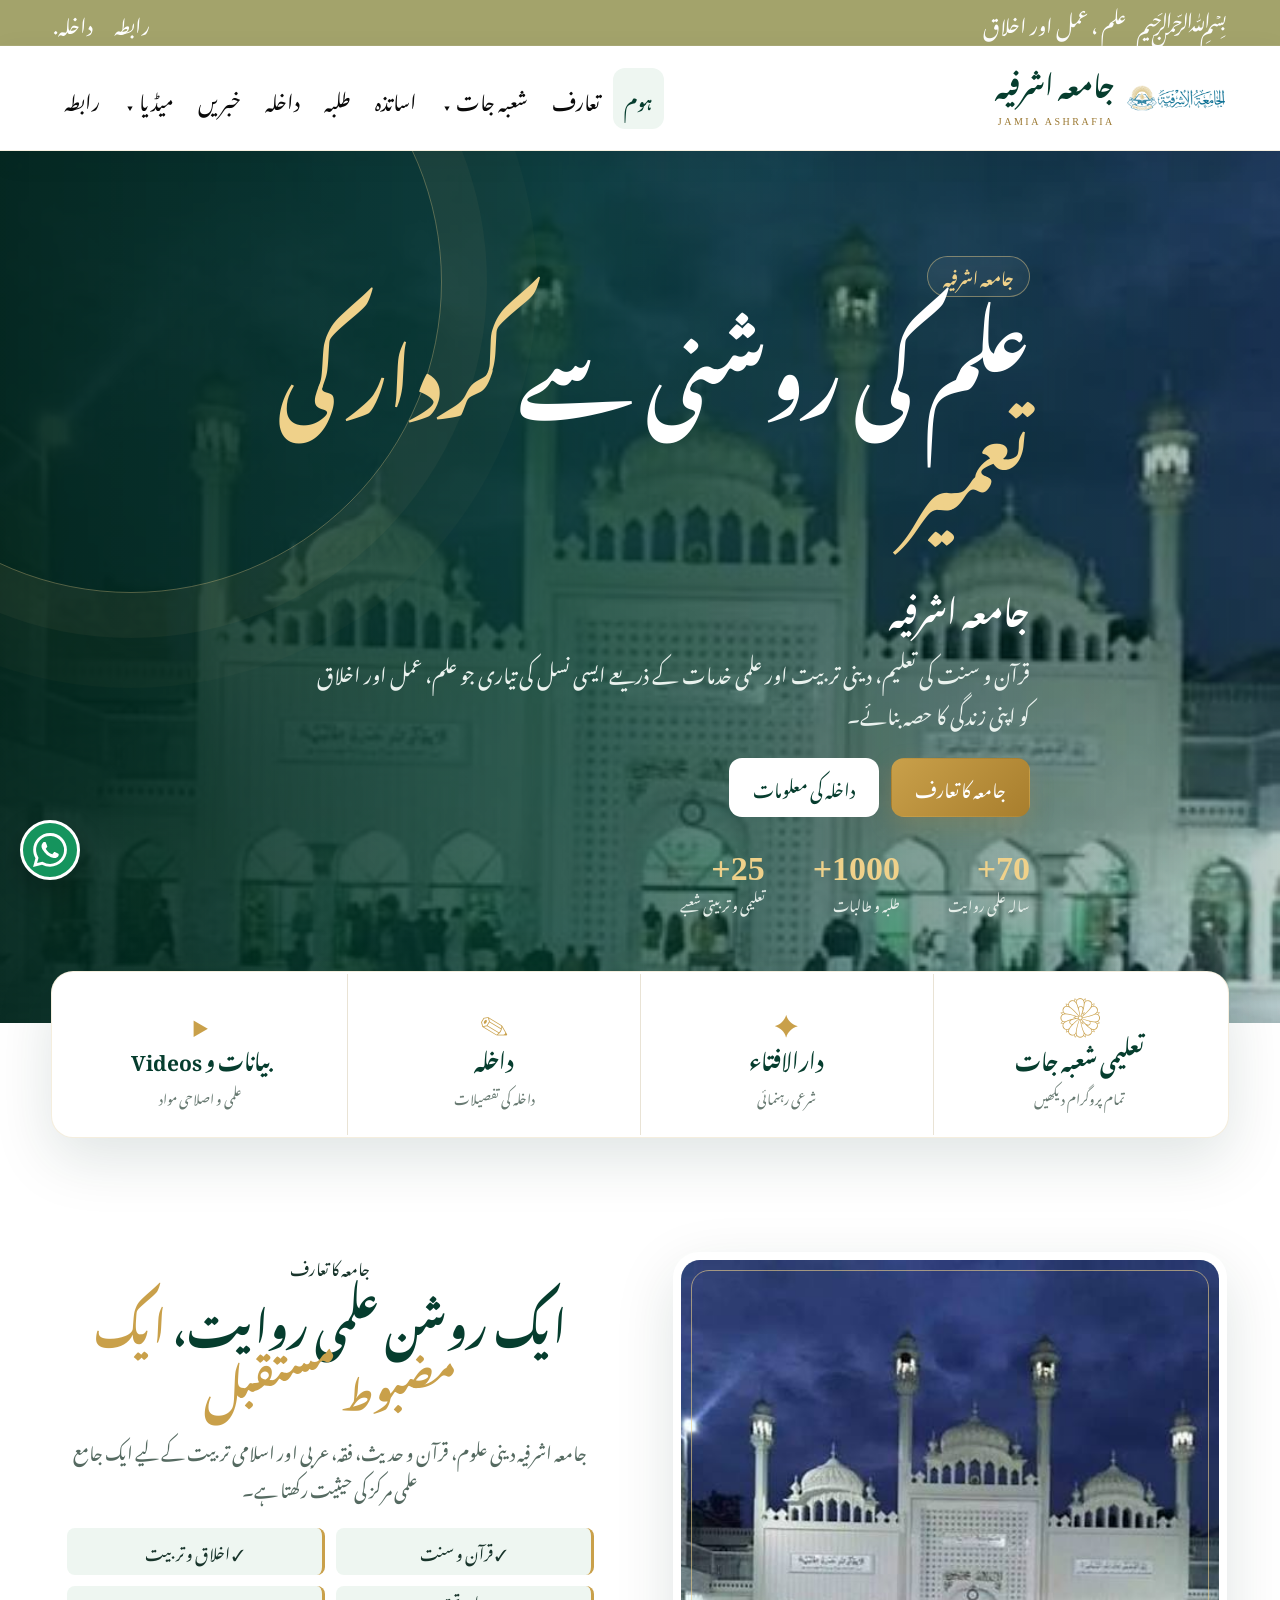
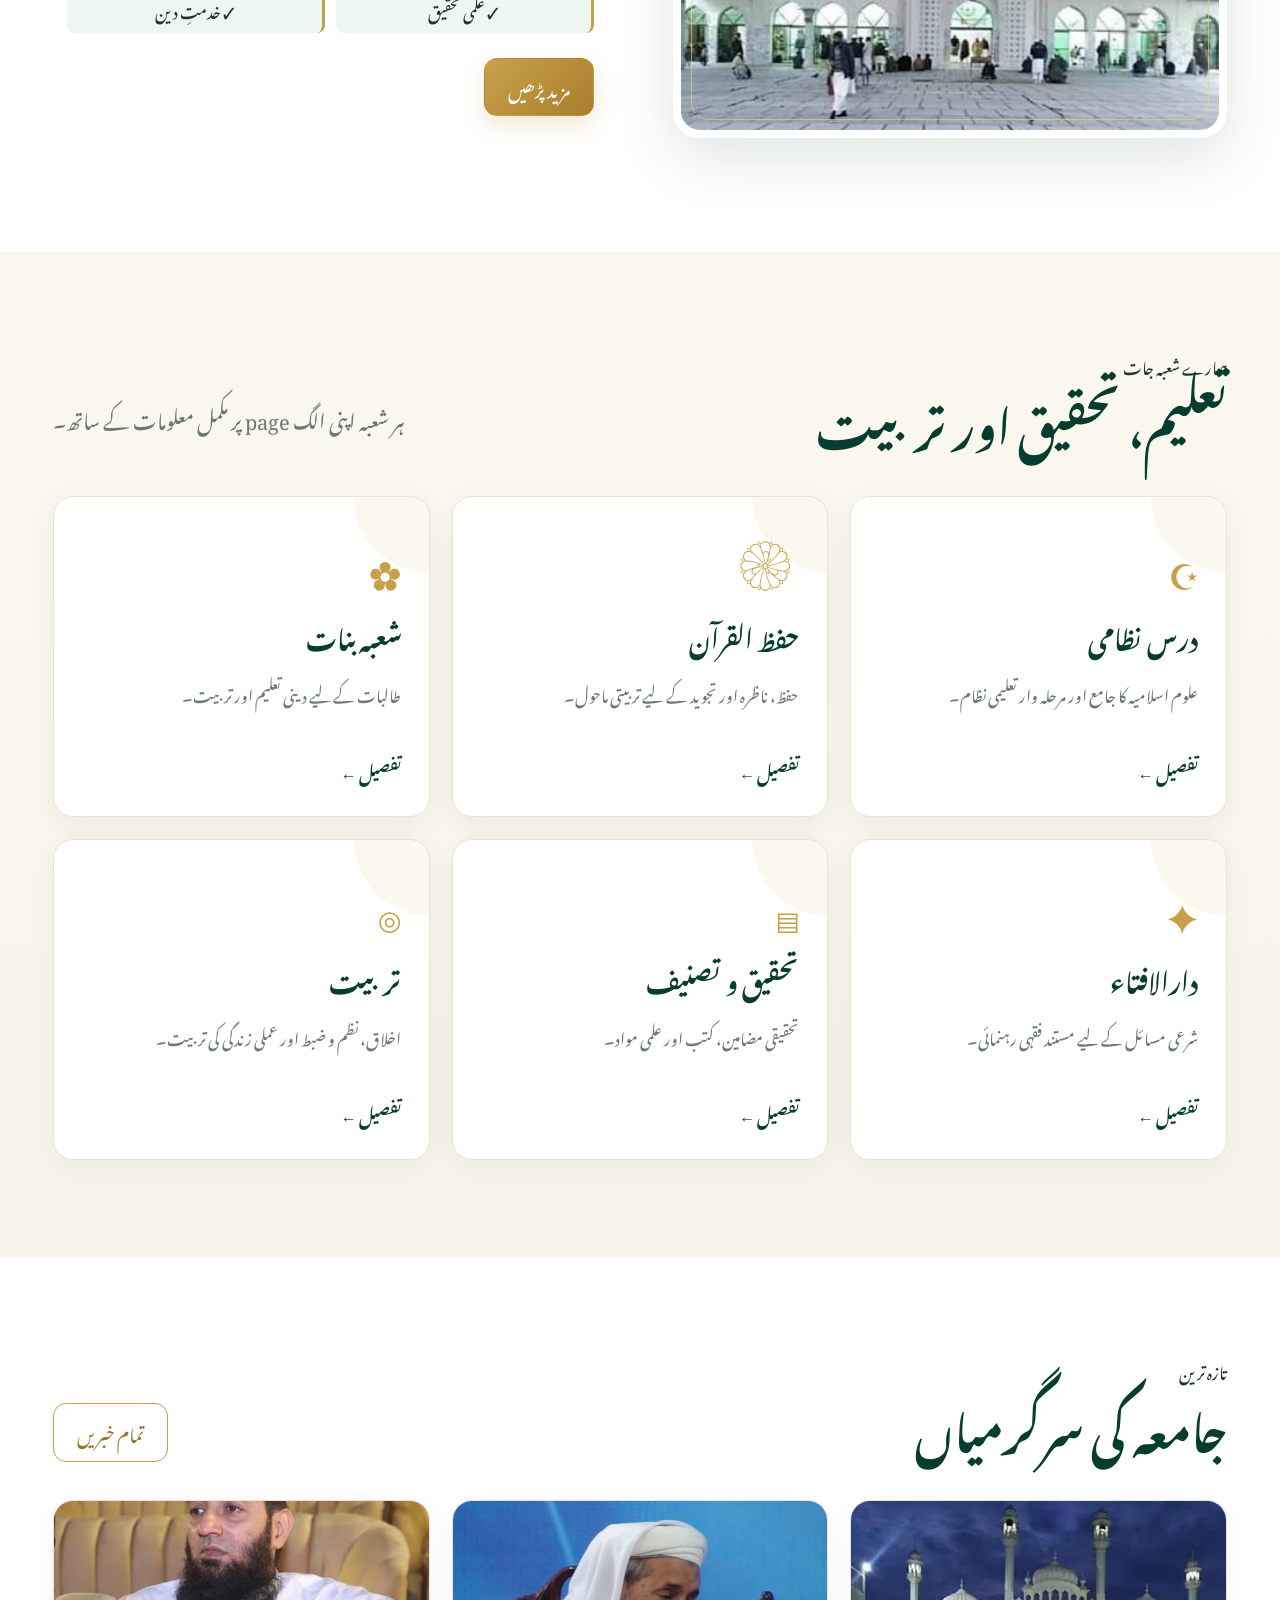
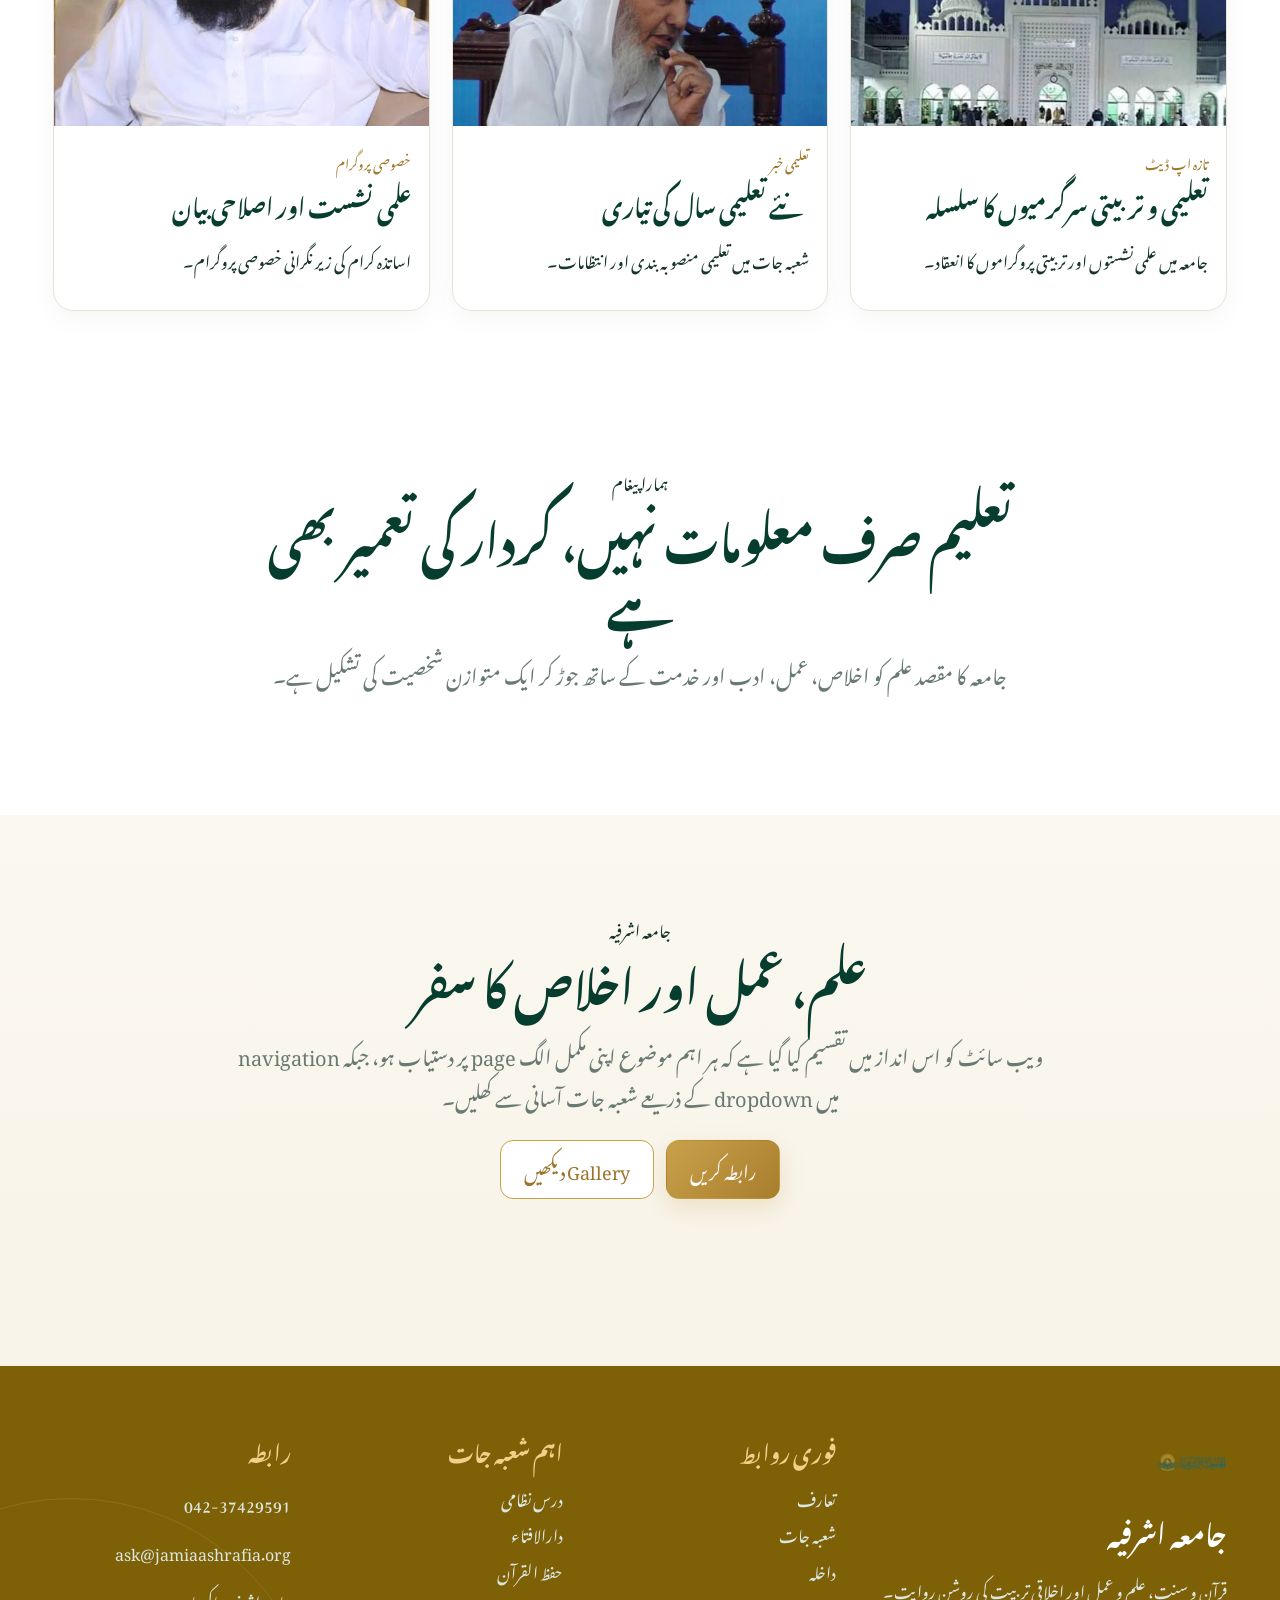
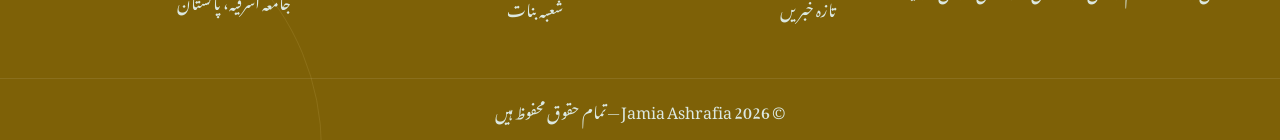
==== index.html @ 064f92d5 "uploadweb" ====
<!doctype html>
<html lang="ur" dir="rtl">

<head>
    <meta charset="utf-8">
    <meta name="viewport" content="width=device-width,initial-scale=1">
    <meta name="description"
        content="جامعہ اشرفیہ — قرآن و سنت، دینی تعلیم، درس نظامی، حفظ القرآن، شعبہ بنات اور دارالافتاء">
    <meta name="keywords" content="جامعہ اشرفیہ, Jamia Ashrafia, درس نظامی, حفظ القرآن, دارالافتاء, شعبہ بنات">
    <title>ہوم | جامعہ اشرفیہ</title>
    <link rel="preconnect" href="https://fonts.googleapis.com">
    <link rel="preconnect" href="https://fonts.gstatic.com" crossorigin>
    <link href="https://fonts.googleapis.com/css2?family=Noto+Nastaliq+Urdu:wght@400;600;700&display=swap"
        rel="stylesheet">
    <link rel="stylesheet" href="style.css">
</head>

<body>
    <div class="topbar">
        <div class="wrap"><span>﷽ &nbsp; علم ، عمل اور اخلاق</span><span><a href="contact.html">رابطہ</a>

                <a href="admission.html">داخلہ.</a></span></div>
    </div>
    <header class="header">
        <div class="wrap navwrap"><a class="brand" href="index.html">
                <img src="assets/logo.png" alt="جامعہ اشرفیہ"><span>
                    <strong>جامعہ اشرفیہ</strong><small>JAMIA
                        ASHRAFIA</small></span></a><button class="menu" aria-label="مینو">☰</button>
            <nav class="nav">
                <a class="active" href="index.html">ہوم</a>
                <a class="" href="about.html">تعارف</a>
                <div class="drop"><button class="dropbtn">شعبہ جات ▾</button>
                    <div class="dropmenu">
                        <a href="departments.html">تمام شعبہ جات</a><a href="dars-e-nizami.html">درس نظامی</a><a
                            href="hifz.html">حفظ القرآن</a><a href="banat.html">شعبہ بنات</a><a
                            href="darul-ifta.html">دارالافتاء</a>
                    </div>
                </div>
                <a class="" href="teachers.html">اساتذہ</a>
                <a class="" href="students.html">طلبہ</a>
                <a class="" href="admission.html">داخلہ</a>
                <a class="" href="news.html">خبریں</a>
                <div class="drop"><button class="dropbtn">میڈیا ▾</button>
                    <div class="dropmenu"><a href="videos.html">بیانات / Videos</a><a href="gallery.html">Gallery</a><a
                            href="publications.html">ماہنامہ / Publications</a></div>
                </div>
                <a class="" href="contact.html">رابطہ</a>
            </nav>
        </div>
    </header>

    <section class="hero">
        <div class="wrap hero-content">
            <div class="kicker">جامعہ اشرفیہ</div>
            <h1>علم کی روشنی سے <em>کردار کی تعمیر</em><br><small style='font-size:.42em;color:#fff'>جامعہ
                    اشرفیہ</small></h1>
            <p>قرآن و سنت کی تعلیم، دینی تربیت اور علمی خدمات کے ذریعے ایسی نسل کی تیاری جو علم، عمل اور اخلاق کو اپنی
                زندگی کا حصہ بنائے۔</p>
            <div class="actions"><a class="btn gold" href="about.html">جامعہ کا تعارف</a><a class="btn light"
                    href="admission.html">داخلہ کی معلومات</a></div>
            <div class="stats">
                <div><strong>70+</strong><span>سالہ علمی روایت</span></div>
                <div><strong>1000+</strong><span>طلبہ و طالبات</span></div>
                <div><strong>25+</strong><span>تعلیمی و تربیتی شعبے</span></div>
            </div>
        </div>
    </section>
    <section class="quick">
        <div class="wrap quickgrid"><a href="departments.html"><span class="qicon">۞</span><b>تعلیمی شعبہ
                    جات</b><small>تمام پروگرام دیکھیں</small></a><a href="darul-ifta.html"><span
                    class="qicon">✦</span><b>دارالافتاء</b><small>شرعی رہنمائی</small></a><a href="admission.html"><span
                    class="qicon">✎</span><b>داخلہ</b><small>داخلہ کی تفصیلات</small></a><a href="videos.html"><span
                    class="qicon">▶</span><b>بیانات و Videos</b><small>علمی و اصلاحی مواد</small></a></div>
    </section>
    <section class="section">
        <div class="wrap split">
            <div class="photo"><img src="assets/photo-12.jpg" alt="جامعہ"></div>
            <div class="copy"><label>جامعہ کا تعارف</label>
                <h2>ایک روشن علمی روایت، <span style='color:var(--gold)'>ایک مضبوط مستقبل</span></h2>
                <p>جامعہ اشرفیہ دینی علوم، قرآن و حدیث، فقہ، عربی اور اسلامی تربیت کے لیے ایک جامع علمی مرکز کی حیثیت
                    رکھتا ہے۔</p>
                <div class="ticks"><span>✓ قرآن و سنت</span><span>✓ اخلاق و تربیت</span><span>✓ علمی تحقیق</span><span>✓
                        خدمتِ دین</span></div>
                <div class="actions"><a class="btn gold" href="about.html">مزید پڑھیں</a></div>
            </div>
        </div>
    </section>
    <section class="section tinted">
        <div class="wrap">
            <div class="heading">
                <div><label>ہمارے شعبہ جات</label>
                    <h2>تعلیم، تحقیق اور تربیت</h2>
                </div>
                <p>ہر شعبہ اپنی الگ page پر مکمل معلومات کے ساتھ۔</p>
            </div>
            <div class="cards">
                <article class="card">
                    <div class="icon">☪</div>
                    <h3>درس نظامی</h3>
                    <p>علوم اسلامیہ کا جامع اور مرحلہ وار تعلیمی نظام۔</p><a class="more"
                        href="dars-e-nizami.html">تفصیل ←</a>
                </article>
                <article class="card">
                    <div class="icon">۞</div>
                    <h3>حفظ القرآن</h3>
                    <p>حفظ، ناظرہ اور تجوید کے لیے تربیتی ماحول۔</p><a class="more" href="hifz.html">تفصیل ←</a>
                </article>
                <article class="card">
                    <div class="icon">✿</div>
                    <h3>شعبہ بنات</h3>
                    <p>طالبات کے لیے دینی تعلیم اور تربیت۔</p><a class="more" href="banat.html">تفصیل ←</a>
                </article>
                <article class="card">
                    <div class="icon">✦</div>
                    <h3>دارالافتاء</h3>
                    <p>شرعی مسائل کے لیے مستند فقہی رہنمائی۔</p><a class="more" href="darul-ifta.html">تفصیل ←</a>
                </article>
                <article class="card">
                    <div class="icon">▤</div>
                    <h3>تحقیق و تصنیف</h3>
                    <p>تحقیقی مضامین، کتب اور علمی مواد۔</p><a class="more" href="publications.html">تفصیل ←</a>
                </article>
                <article class="card">
                    <div class="icon">◎</div>
                    <h3>تربیت</h3>
                    <p>اخلاق، نظم و ضبط اور عملی زندگی کی تربیت۔</p><a class="more" href="students.html">تفصیل ←</a>
                </article>
            </div>
        </div>
    </section>
    <section class="section">
        <div class="wrap">
            <div class="heading">
                <div><label>تازہ ترین</label>
                    <h2>جامعہ کی سرگرمیاں</h2>
                </div><a class="btn outline" href="news.html">تمام خبریں</a>
            </div>
            <div class="news">
                <article><img src="assets/photo-12.jpg" alt="">
                    <div><small>تازہ اپ ڈیٹ</small>
                        <h3>تعلیمی و تربیتی سرگرمیوں کا سلسلہ</h3>
                        <p>جامعہ میں علمی نشستوں اور تربیتی پروگراموں کا انعقاد۔</p>
                    </div>
                </article>
                <article><img src="assets/photo-7.jfif" alt="">
                    <div><small>تعلیمی خبر</small>
                        <h3>نئے تعلیمی سال کی تیاری</h3>
                        <p>شعبہ جات میں تعلیمی منصوبہ بندی اور انتظامات۔</p>
                    </div>
                </article>
                <article><img src="assets/photo-9.jfif" alt="">
                    <div><small>خصوصی پروگرام</small>
                        <h3>علمی نشست اور اصلاحی بیان</h3>
                        <p>اساتذہ کرام کی زیر نگرانی خصوصی پروگرام۔</p>
                    </div>
                </article>
            </div>
        </div>
    </section>
    <section class="section" style="padding-top:55px;padding-bottom:55px">
        <div class="wrap center"><label>ہمارا پیغام</label>
            <h2>تعلیم صرف معلومات نہیں، کردار کی تعمیر بھی ہے</h2>
            <p>جامعہ کا مقصد علم کو اخلاص، عمل، ادب اور خدمت کے ساتھ جوڑ کر ایک متوازن شخصیت کی تشکیل ہے۔</p>
        </div>
    </section>
    <section class="section tinted">
        <div class="wrap center"><label>جامعہ اشرفیہ</label>
            <h2>علم، عمل اور اخلاص کا سفر</h2>
            <p>ویب سائٹ کو اس انداز میں تقسیم کیا گیا ہے کہ ہر اہم موضوع اپنی مکمل الگ page پر دستیاب ہو، جبکہ
                navigation میں dropdown کے ذریعے شعبہ جات آسانی سے کھلیں۔</p>
            <div class="actions" style="justify-content:center"><a class="btn gold" href="contact.html">رابطہ کریں</a><a
                    class="btn outline" href="gallery.html">Gallery دیکھیں</a></div>
        </div>
    </section>

    <footer>
        <div class="wrap footergrid">
            <div><img class="footer-logo" src="assets/logo.png" alt="">
                <h3>جامعہ اشرفیہ</h3>
                <p>قرآن و سنت، علم و عمل اور اخلاقی تربیت کی روشن روایت۔</p>
            </div>
            <div>
                <h4>فوری روابط</h4><a href="about.html">تعارف</a><a href="departments.html">شعبہ جات</a><a
                    href="admission.html">داخلہ</a><a href="news.html">تازہ خبریں</a>
            </div>
            <div>
                <h4>اہم شعبہ جات</h4><a href="dars-e-nizami.html">درس نظامی</a><a
                    href="darul-ifta.html">دارالافتاء</a><a href="hifz.html">حفظ القرآن</a><a href="banat.html">شعبہ
                    بنات</a>
            </div>
            <div>
                <h4>رابطہ</h4>
                <p>042-37429591</p>
                <p>ask@jamiaashrafia.org</p>
                <p>جامعہ اشرفیہ، پاکستان</p>
            </div>
        </div>
        <div class="copy">© 2026 Jamia Ashrafia — تمام حقوق محفوظ ہیں</div>
    </footer>
    <a class="wa" href="https://wa.me/042 37429591" target="_blank" rel="noopener noreferrer" aria-label="WhatsApp"
        title="WhatsApp پر رابطہ کریں">
        <svg xmlns="http://www.w3.org/2000/svg" viewBox="0 0 24 24" aria-hidden="true">
            <path
                d="M20.52 3.48A11.86 11.86 0 0 0 12.04 0C5.48 0 .14 5.34.14 11.9c0 2.1.55 4.15 1.6 5.96L.04 24l6.3-1.65a11.86 11.86 0 0 0 5.69 1.45h.01c6.56 0 11.9-5.34 11.9-11.9 0-3.18-1.24-6.17-3.42-8.42ZM12.04 21.8a9.86 9.86 0 0 1-5.03-1.38l-.36-.21-3.74.98 1-3.65-.23-.38a9.87 9.87 0 1 1 8.36 4.64Zm5.42-7.39c-.3-.15-1.77-.87-2.04-.97-.27-.1-.47-.15-.67.15-.2.3-.77.97-.94 1.17-.17.2-.35.22-.65.07-.3-.15-1.25-.46-2.38-1.47-.88-.78-1.47-1.75-1.64-2.05-.17-.3-.02-.46.13-.61.13-.13.3-.35.45-.52.15-.17.2-.3.3-.5.1-.2.05-.37-.02-.52-.07-.15-.67-1.62-.92-2.22-.24-.58-.49-.5-.67-.51h-.57c-.2 0-.52.07-.8.37-.27.3-1.04 1.02-1.04 2.49s1.07 2.89 1.22 3.09c.15.2 2.1 3.21 5.09 4.5.71.31 1.27.49 1.7.63.72.23 1.38.2 1.9.12.58-.09 1.77-.72 2.02-1.42.25-.7.25-1.3.17-1.42-.07-.12-.27-.2-.57-.35Z" />
        </svg>
    </a>
    <script src="script.js"></script><!-- Urdu typography: AlQalam Alvi Nastaleeq -->
</body>

</html>
---- style.css ----
@font-face {
  font-family: 'AlQalamAlviNastaleeq';
  src: local('AlQalam Alvi Nastaleeq'),
    local('AlQalam Alvi Nastaleeq Regular'),
    url('assets/fonts/AlQalam-Alvi-Nastaleeq.woff2') format('woff2'),
    url('assets/fonts/AlQalam-Alvi-Nastaleeq.ttf') format('truetype');
  font-display: swap;
}


@font-face {
  font-family: 'Jameel Noori Nastaleeq Regular';
  src: local("Jameel Noori Nastaleeq"), local("Jameel Noori Nastaleeq Kasheeda");
  font-display: swap
}

:root {
  --g: #063d2e;
  --g2: #0b6b4f;
  --g3: #0f8966;
  --gold: #c9a04a;
  --gold2: #efd18a;
  --cream: #fbf8f0;
  --ink: #18342b;
  --muted: #687a72;
  --line: #e9e3d5;
  --shadow: 0 20px 60px rgba(5, 50, 37, .13);
  --r: 22px
}

* {
  box-sizing: border-box
}

html {
  scroll-behavior: smooth
}

body {
  margin: 0;
  color: var(--ink);
  background: #fff;
  font-family: 'Jameel Noori Nastaleeq Regular', 'Jameel Noori Nastaleeq', 'Noto Nastaliq Urdu', serif;
  line-height: 2.05
}

a {
  text-decoration: none;
  color: inherit
}

img {
  max-width: 100%;
  display: block
}

.wrap {
  width: min(1300px,92%);
  margin:auto;
  padding: 2px;
}

.topbar {
  background: #a3a36b;
  color: #fdfdfd;
  font-size: 20px;
  border-bottom: 1px solid rgba(255, 255, 255, .08)
}

.topbar .wrap {
  min-height: 38px;
  display: flex;
  align-items: center;
  justify-content: space-between;
  gap: 20px
}

.topbar a {
  margin-right: 18px;
  color: #fff
}

.header {
  position: sticky;
  top: 0;
  z-index: 100;
  background: rgba(255, 255, 255, .93);
  backdrop-filter: blur(18px);
  box-shadow: 0 8px 30px rgba(0, 0, 0, .06);
  border-bottom: 1px solid rgba(201, 160, 74, .16)
}

.navwrap {
  min-height: 92px;
  display: flex;
  align-items: center;
  justify-content: space-between;
  gap: 25px
}

.brand {
  display: flex;
  align-items: center;
  gap: 12px;
  min-width: 255px
}

.brand img {
  width: 100px;
  height: 100px;
  object-fit: contain
}

.brand strong {
  font-size: 27px;
  color: var(--g);
  display: block;
  line-height: 1.35
}

.brand small {
  font-family: Georgia, serif;
  color: #9a7730;
  letter-spacing: 2.5px;
  font-size: 10px
}

.nav {
  display: flex;
  align-items: center;
  gap: 2px
}

.nav>a,
.dropbtn {
  font-family: inherit;
  font-size: 20px;
  color: #0a0a0a;
  padding: 10px 11px;
  border-radius: 12px;
  transition: .25s;
  white-space: nowrap
}

.nav>a:hover,
.nav>a.active,
.drop:hover .dropbtn {
  color: var(--g);
  background: #eef6f1
}

.drop {
  position: relative
}

.dropbtn {
  border: 0;
  background: none;
  cursor: pointer
}

.dropmenu {
  display: none;
  position: absolute;
  right: 0;
  top: 49px;
  width: 255px;
  background: #fff;
  border: 1px solid var(--line);
  border-radius: 16px;
  padding: 8px;
  box-shadow: var(--shadow)
}

.drop:hover .dropmenu {
  display: block
}

.dropmenu a {
  display: block;
  padding: 9px 13px;
  border-radius: 10px;
  font-size: 16px
}

.dropmenu a:hover {
  background: #eef6f1;
  color: var(--g)
}

.menu {
  display: none;
  border: 0;
  background: var(--g);
  color: #fff;
  border-radius: 12px;
  font-size: 25px;
  padding: 5px 12px
}

.hero {
  position: relative;
  min-height: 720px;
  display: flex;
  align-items: center;
  overflow: hidden;
  background: var(--g)
}

.hero:before {
  content: "";
  position: absolute;
  inset: 0;
  background: linear-gradient(90deg, rgba(2, 38, 28, .94) 0%, rgba(4, 62, 46, .76) 42%, rgba(4, 62, 46, .25) 100%), url("assets/photo-12.jpg") center/cover
}

.hero:after {
  content: "";
  position: absolute;
  width: 620px;
  height: 620px;
  border: 1px solid rgba(239, 209, 138, .34);
  border-radius: 50%;
  left: -180px;
  top: -180px;
  box-shadow: 0 0 0 45px rgba(239, 209, 138, .045), 0 0 0 95px rgba(239, 209, 138, .025)
}

.hero-content {
  position: relative;
  z-index: 2;
  color: #fff;
  padding: 105px 0;
  max-width: 780px
}

.kicker {
  display: inline-block;
  color: var(--gold2);
  font-weight: bold;
  padding: 3px 15px;
  border: 1px solid rgba(239, 209, 138, .45);
  border-radius: 99px;
  background: rgba(255, 255, 255, .05)
}

.hero h1 {
  font-size: clamp(44px, 6vw, 78px);
  line-height: 1.38;
  margin: 16px 0
}

.hero h1 em {
  color: var(--gold2);
  font-style: normal
}

.hero p {
  font-size: 20px;
  color: #eaf2ee;
  max-width: 720px
}

.actions {
  display: flex;
  gap: 12px;
  flex-wrap: wrap;
  margin: 25px 0
}

.btn {
  display: inline-flex;
  align-items: center;
  justify-content: center;
  padding: 10px 23px;
  border-radius: 13px;
  font-size: 18px;
  transition: .25s;
  border: 1px solid transparent
}

.btn.gold {
  background: linear-gradient(135deg, var(--gold), #a87e2d);
  color: #fff;
  box-shadow: 0 9px 25px rgba(201, 160, 74, .24)
}

.btn.gold:hover {
  transform: translateY(-3px);
  box-shadow: 0 14px 32px rgba(201, 160, 74, .32)
}

.btn.light {
  background: #fff;
  color: var(--g)
}

.btn.outline {
  border-color: var(--gold);
  color: #9b742b;
  background: #fff
}

.stats {
  display: flex;
  gap: 48px;
  flex-wrap: wrap;
  margin-top: 35px
}

.stats strong {
  font-family: Georgia, serif;
  font-size: 34px;
  color: var(--gold2);
  display: block;
  line-height: 1
}

.stats span {
  color: #e5eee9;
  font-size: 14px
}

.quick {
  margin-top: -52px;
  position: relative;
  z-index: 5
}

.quickgrid {
  display: grid;
  grid-template-columns: repeat(4, 1fr);
  background: #fff;
  border-radius: 22px;
  box-shadow: var(--shadow);
  overflow: hidden;
  border: 1px solid rgba(201, 160, 74, .18)
}

.quickgrid a {
  padding: 24px 18px;
  text-align: center;
  border-left: 1px solid var(--line);
  transition: .25s
}

.quickgrid a:last-child {
  border-left: 0
}

.quickgrid a:hover {
  background: #fbf8f0;
  transform: translateY(-2px)
}

.qicon {
  display: block;
  color: var(--gold);
  font-size: 31px;
  line-height: 1.2
}

.quickgrid b {
  display: block;
  color: var(--g);
  font-size: 21px
}

.quickgrid small {
  color: var(--muted)
}

.section {
  padding: 95px 0
}

.tinted {
  background: linear-gradient(180deg, #fbf8f0, #f7f3e8)
}

.heading {
  display: flex;
  align-items: end;
  justify-content: space-between;
  gap: 30px;
  margin-bottom: 38px
}

.heading h2,
.center h2,
.pagehero h1 {
  font-size: 45px;
  line-height: 1.45;
  color: var(--g);
  margin: 5px 0
}

.heading p,
.center p {
  color: var(--muted);
  font-size: 20px
}

.center {
  text-align: center;
  max-width: 820px;
  margin: 0 auto 45px
}

.center h2 {
  margin-top: 3px
}

.split {
  display: grid;
  grid-template-columns: 1fr 1fr;
  gap: 65px;
  align-items: center
}

.photo {
  position: relative;
  border-radius: 26px;
  overflow: hidden;
  background: #fff;
  padding: 8px;
  box-shadow: var(--shadow)
}

.photo:after {
  content: "";
  position: absolute;
  inset: 18px;
  border: 1px solid rgba(239, 209, 138, .6);
  border-radius: 18px;
  pointer-events: none
}

.photo img {
  width: 100%;
  height: 470px;
  object-fit: cover;
  border-radius: 19px
}

.copy h2 {
  font-size: 42px;
  color: var(--g);
  line-height: 1.5;
  margin: 5px 0 15px
}

.copy p {
  font-size: 18px;
  color: #556a61
}

.ticks {
  display: grid;
  grid-template-columns: 1fr 1fr;
  gap: 11px;
  margin-top: 22px
}

.ticks span {
  background: #eef6f1;
  border-right: 3px solid var(--gold);
  padding: 7px 13px;
  border-radius: 8px
}

.cards {
  display: grid;
  grid-template-columns: repeat(3, 1fr);
  gap: 22px
}

.card {
  position: relative;
  background: rgba(255, 255, 255, .96);
  border: 1px solid var(--line);
  border-radius: 20px;
  padding: 28px;
  box-shadow: 0 8px 30px rgba(5, 50, 37, .05);
  overflow: hidden;
  transition: .3s
}

.card:before {
  content: "";
  position: absolute;
  top: 0;
  right: 0;
  width: 75px;
  height: 75px;
  border-radius: 0 0 0 75px;
  background: rgba(201, 160, 74, .08)
}

.card:hover {
  transform: translateY(-8px);
  box-shadow: var(--shadow);
  border-color: #d7c38f
}

.card .icon {
  font-size: 39px;
  color: var(--gold);
  position: relative
}

.card h3 {
  font-size: 25px;
  color: var(--g);
  margin: 5px 0
}

.card p {
  color: var(--muted);
  min-height: 62px
}

.more {
  color: var(--g);
  font-weight: bold
}

.pagehero {
  text-align: center;
font-size: 20px;
  position: relative;
  overflow: hidden;
  background: linear-gradient(135deg, #e8cc17, #9fc972);
  padding: 30px 0;
  color: #000000
}

.pagehero:before {
  content: "";
  position: absolute;
  width: 400px;

  border: 1px solid rgba(239, 209, 138, .25);
  border-radius: 50%;
  left: -120px;
  top: -220px;
  box-shadow: 0 0 0 55px rgba(239, 209, 138, .035)
}



.steps {
  display: grid;
  grid-template-columns: repeat(4, 1fr);
  gap: 20px
}

.step {
  background: #fff;
  border: 1px solid var(--line);
  border-radius: 18px;
  padding: 26px;
  box-shadow: 0 8px 28px rgba(0, 0, 0, .04)
}

.step b {
  font-family: Georgia, serif;
  font-size: 31px;
  color: var(--gold)
}

.step h3 {
  font-size: 24px;
  color: var(--g);
  margin: 4px 0
}

.people {
  display: grid;
  grid-template-columns: repeat(4, 1fr);
  gap: 20px
}

.person {
  background: #fff;
  border-radius: 20px;
  overflow: hidden;
  box-shadow: 0 10px 35px rgba(0, 0, 0, .07);
  border: 1px solid var(--line);
  transition: .3s
}

.person:hover {
  transform: translateY(-7px);
  box-shadow: var(--shadow)
}

.person img {
  height: 285px;
  width: 100%;
  object-fit: cover
}

.person div {
  padding: 15px 18px
}

.person h3 {
  font-size: 23px;
  color: var(--g);
  margin: 0
}

.person p {
  color: var(--muted);
  margin: 0
}

.news,
.video-grid {
  display: grid;
  grid-template-columns: repeat(3, 1fr);
  gap: 22px
}

.news article {
  background: #fff;
  border: 1px solid var(--line);
  border-radius: 20px;
  overflow: hidden;
  box-shadow: 0 8px 28px rgba(0, 0, 0, .04);
  transition: .3s
}

.news article:hover {
  transform: translateY(-6px);
  box-shadow: var(--shadow)
}

.news img {
  width: 100%;
  height: 225px;
  object-fit: cover
}

.news div {
  padding: 18px
}

.news small {
  color: #a27a2d
}

.news h3 {
  font-size: 23px;
  color: var(--g);
  margin: 4px 0
}

.gallery {
  display: grid;
  grid-template-columns: repeat(3, 1fr);
  gap: 15px
}

.gallery a {
  position: relative;
  overflow: hidden;
  border-radius: 18px
}

.gallery img {
  height: 275px;
  width: 100%;
  object-fit: cover;
  transition: .4s
}

.gallery a:after {
  content: "⌕";
  position: absolute;
  inset: auto 15px 15px auto;
  background: rgba(3, 47, 36, .8);
  color: #fff;
  border-radius: 50%;
  width: 40px;
  height: 40px;
  display: grid;
  place-items: center;
  font-family: Arial;
  opacity: 0;
  transition: .3s
}

.gallery a:hover img {
  transform: scale(1.08)
}

.gallery a:hover:after {
  opacity: 1
}

.video {
  position: relative;
  display: block;
  border-radius: 20px;
  overflow: hidden;
  background: #092d24;
  box-shadow: var(--shadow)
}

.video img {
  height: 255px;
  width: 100%;
  object-fit: cover;
  opacity: .7;
  transition: .3s
}

.video:hover img {
  transform: scale(1.05);
  opacity: .85
}

.play {
  position: absolute;
  left: 50%;
  top: 42%;
  transform: translate(-50%, -50%);
  width: 65px;
  height: 65px;
  border-radius: 50%;
  background: var(--gold);
  color: #fff;
  display: grid;
  place-items: center;
  font: 25px Arial;
  box-shadow: 0 10px 30px rgba(0, 0, 0, .25)
}

.video b {
  display: block;
  padding: 15px;
  color: #fff;
  font-size: 20px
}

.contact {
  display: grid;
  grid-template-columns: 1fr 1fr;
  gap: 50px
}

.info {
  display: grid;
  grid-template-columns: 1fr 1fr;
  gap: 13px;
  margin-top: 22px
}

.info div {
  background: #fff;
  border: 1px solid var(--line);
  border-radius: 15px;
  padding: 16px
}

.info b {
  display: block;
  color: var(--g);
  font-size: 19px
}

.info span {
  color: var(--muted)
}

.form {
  background: #fff;
  padding: 28px;
  border: 1px solid var(--line);
  border-radius: 22px;
  box-shadow: var(--shadow)
}

input,
textarea {
  width: 100%;
  padding: 13px 15px;
  margin-bottom: 14px;
  border: 1px solid #ded8c9;
  border-radius: 11px;
  font-family: inherit;
  font-size: 16px;
  outline: none
}

input:focus,
textarea:focus {
  border-color: var(--gold)
}

textarea {
  resize: vertical
}

.notice {
  padding: 20px 22px;
  background: #fbf5df;
  border-right: 5px solid var(--gold);
  border-radius: 12px
}

.table {
  width: 100%;
  border-collapse: collapse;
  background: #fff;
  border-radius: 18px;
  overflow: hidden;
  box-shadow: 0 10px 35px rgba(0, 0, 0, .05)
}

.table th,
.table td {
  padding: 14px;
  border-bottom: 1px solid var(--line);
  text-align: right
}

.table th {
  background: var(--g);
  color: #fff
}

footer {
  background: #7e6107;
  color: #dbe8e1;
  padding-top: 60px;
  position: relative;
  overflow: hidden
}

footer:before {
  content: "";
  position: absolute;
  width: 500px;
  height: 500px;
  border: 1px solid rgba(239, 209, 138, .12);
  border-radius: 50%;
  left: -180px;
  bottom: -260px
}

.footergrid {
  position: relative;
  display: grid;
  grid-template-columns: 1.5fr 1fr 1fr 1fr;
  gap: 35px;
  padding-bottom: 45px
}

.footer-logo {
  width: 70px;
  height: 70px;
  object-fit: contain
}

.footergrid h3 {
  color: #fff;
  font-size: 27px;
  margin: 4px 0
}

.footergrid h4 {
  color: var(--gold2);
  font-size: 21px;
  margin: 0 0 10px
}

.footergrid a {
  display: block;
  margin: 4px 0;
  color: #dbe8e1;
  transition: .2s
}

.footergrid a:hover {
  color: var(--gold2);
  padding-right: 4px
}

.copy {
  border-top: 1px solid rgba(255, 255, 255, .09);
  padding: 14px;
  text-align: center;
  position: relative
}

.wa {
  position: fixed;
  left: 20px;
  bottom: 20px;
  z-index: 150;

  width: 60px;
  height: 60px;

  display: flex;
  align-items: center;
  justify-content: center;

  background: #15945d;
  color: #fff;

  border: 3px solid #fff;
  border-radius: 50%;

  text-decoration: none;

  box-shadow: 0 12px 30px rgba(0, 0, 0, .22);

  transition:
    transform .3s ease,
    background .3s ease,
    box-shadow .3s ease;
}

/* WhatsApp SVG */
.wa svg {
  width: 34px;
  height: 34px;

  display: block;

  fill: currentColor;
}

/* Hover */
.wa:hover {
  background: #128c56;
  transform: scale(1.1);

  box-shadow:
    0 15px 35px rgba(0, 0, 0, .30);
}

/* Click */
.wa:active {
  transform: scale(.94);
}

/* Mobile */
@media (max-width: 680px) {
  .wa {
    width: 54px;
    height: 54px;

    left: 15px;
    bottom: 15px;
  }

  .wa svg {
    width: 30px;
    height: 30px;
  }
}

@media(max-width:1100px) {
  .nav {
    display: none;
    position: absolute;
    top: 82px;
    right: 4%;
    left: 4%;
    background: #fff;
    border: 1px solid var(--line);
    border-radius: 17px;
    padding: 10px;
    box-shadow: var(--shadow);
    flex-direction: column;
    align-items: stretch
  }

  .nav.open {
    display: flex
  }

  .dropmenu {
    position: static;
    width: auto;
    display: block;
    box-shadow: none;
    border: 0;
    background: #f7faf8
  }

  .menu {
    display: block
  }

  .navwrap {
    min-height: 80px
  }

  .quickgrid {
    grid-template-columns: 1fr 1fr
  }

  .cards {
    grid-template-columns: 1fr 1fr
  }

  .people {
    grid-template-columns: 1fr 1fr
  }

  .steps {
    grid-template-columns: 1fr 1fr
  }

  .news,
  .video-grid {
    grid-template-columns: 1fr 1fr
  }

  .footergrid {
    grid-template-columns: 1fr 1fr
  }
}

@media(max-width:680px) {
  .topbar .wrap {
    display: block;
    text-align: center
  }

  .brand {
    min-width: 0
  }

  .brand strong {
    font-size: 21px
  }

  .brand img {
    width: 54px;
    height: 54px
  }

  .hero {
    min-height: 650px
  }

  .hero h1 {
    font-size: 42px
  }

  .hero p {
    font-size: 17px
  }

  .stats {
    gap: 20px
  }

  .section {
    padding: 62px 0
  }

  .heading {
    display: block
  }

  .heading h2,
  .center h2,
  .copy h2 {
    font-size: 33px
  }

  .pagehero {
    padding: 58px 0
  }

  .pagehero h1 {
    font-size: 39px
  }

  .quickgrid,
  .cards,
  .split,
  .steps,
  .people,
  .news,
  .video-grid,
  .gallery,
  .contact,
  .footergrid {
    grid-template-columns: 1fr
  }

  .quickgrid a {
    border-left: 0;
    border-bottom: 1px solid var(--line)
  }

  .photo img {
    height: 320px
  }

  .ticks,
  .info {
    grid-template-columns: 1fr
  }

  .gallery img {
    height: 245px
  }
}

button,
input,
textarea,
select {
  font-family: 'Jameel Noori Nastaleeq Regular', 'Jameel Noori Nastaleeq', 'Noto Nastaliq Urdu', serif;
}
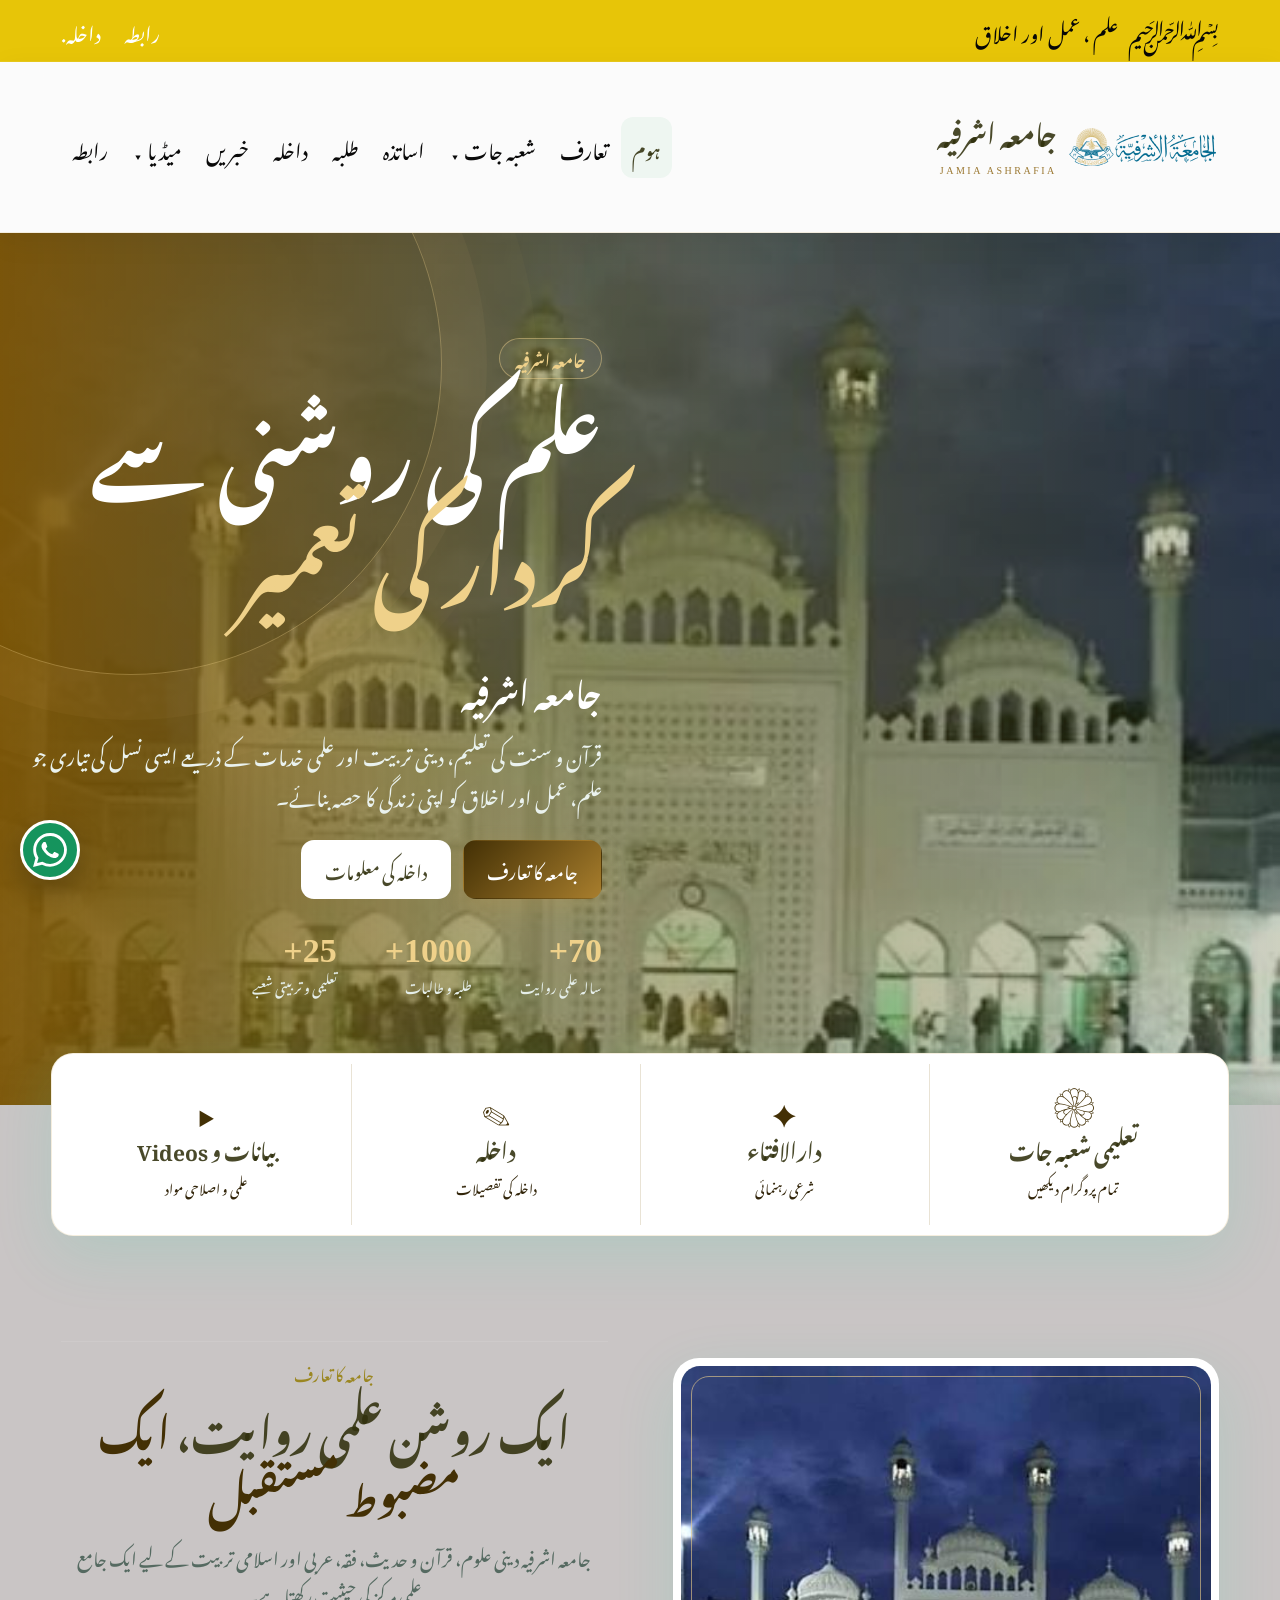
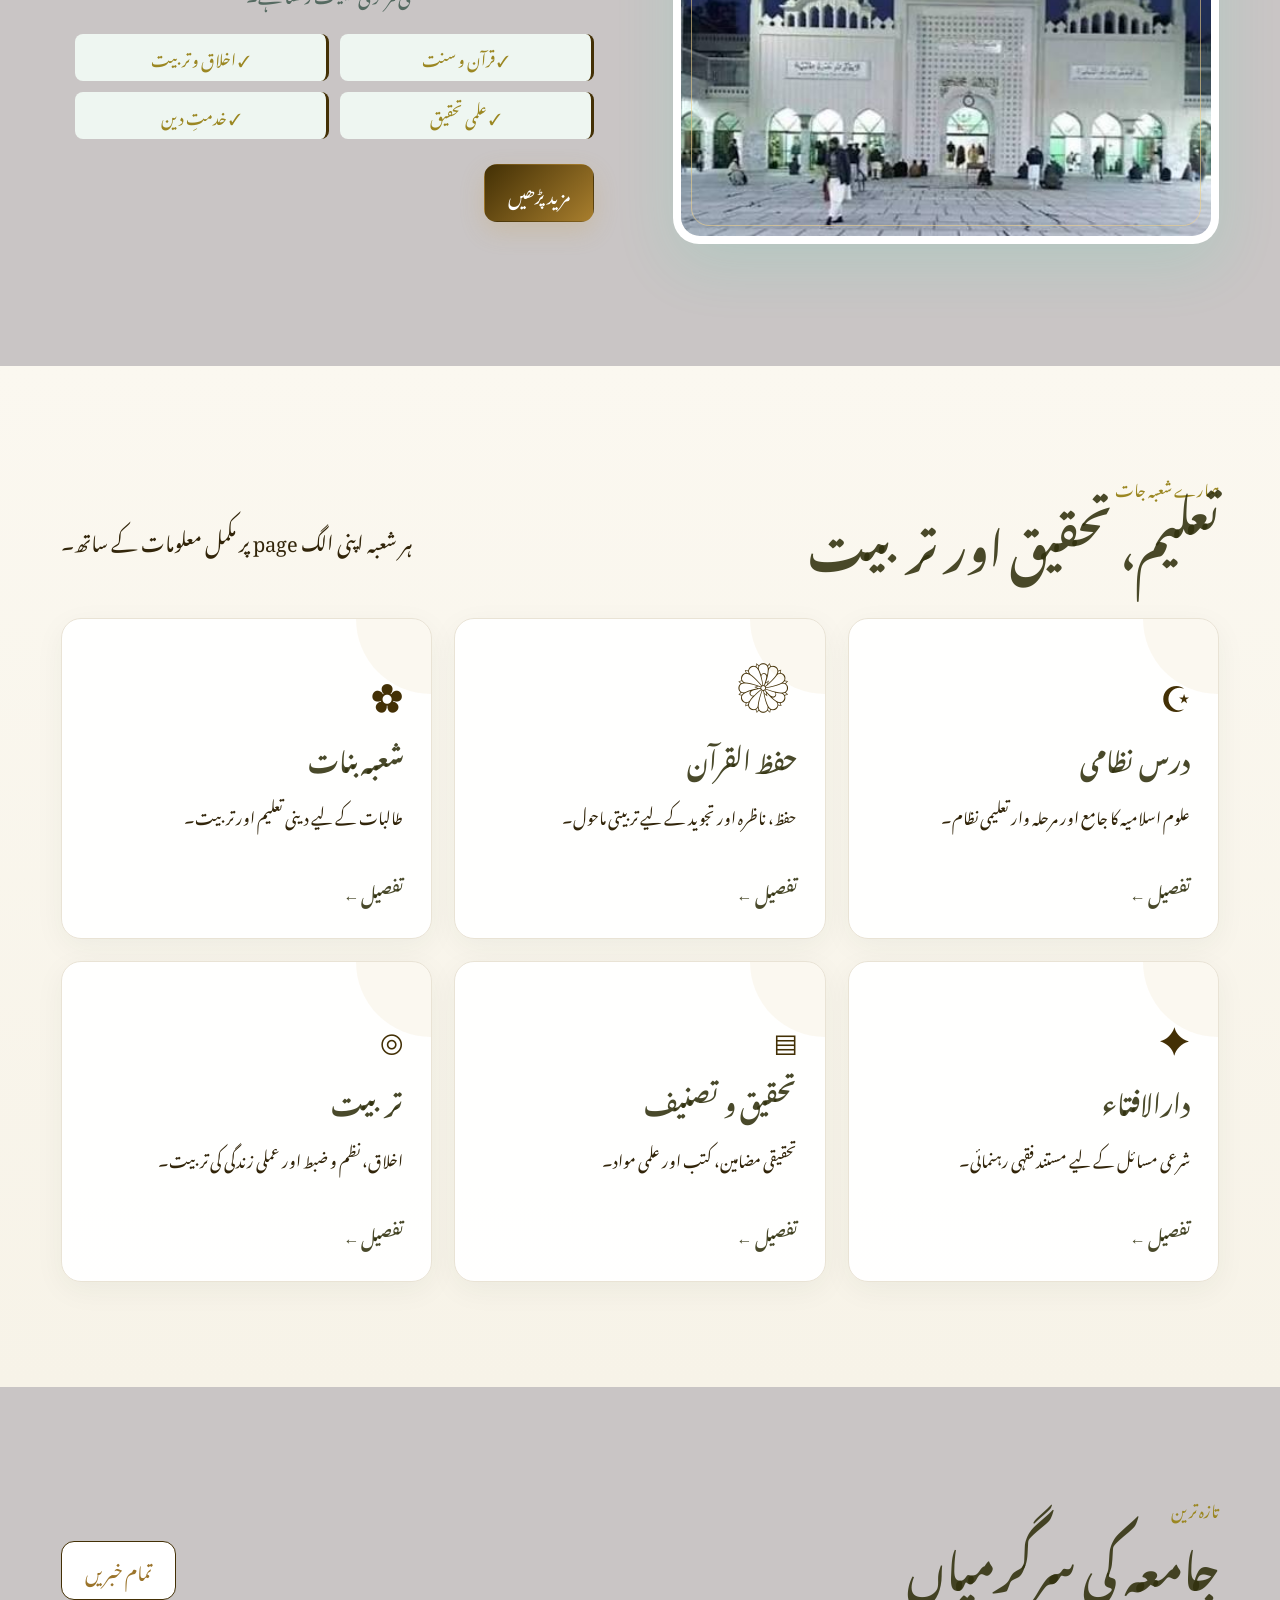
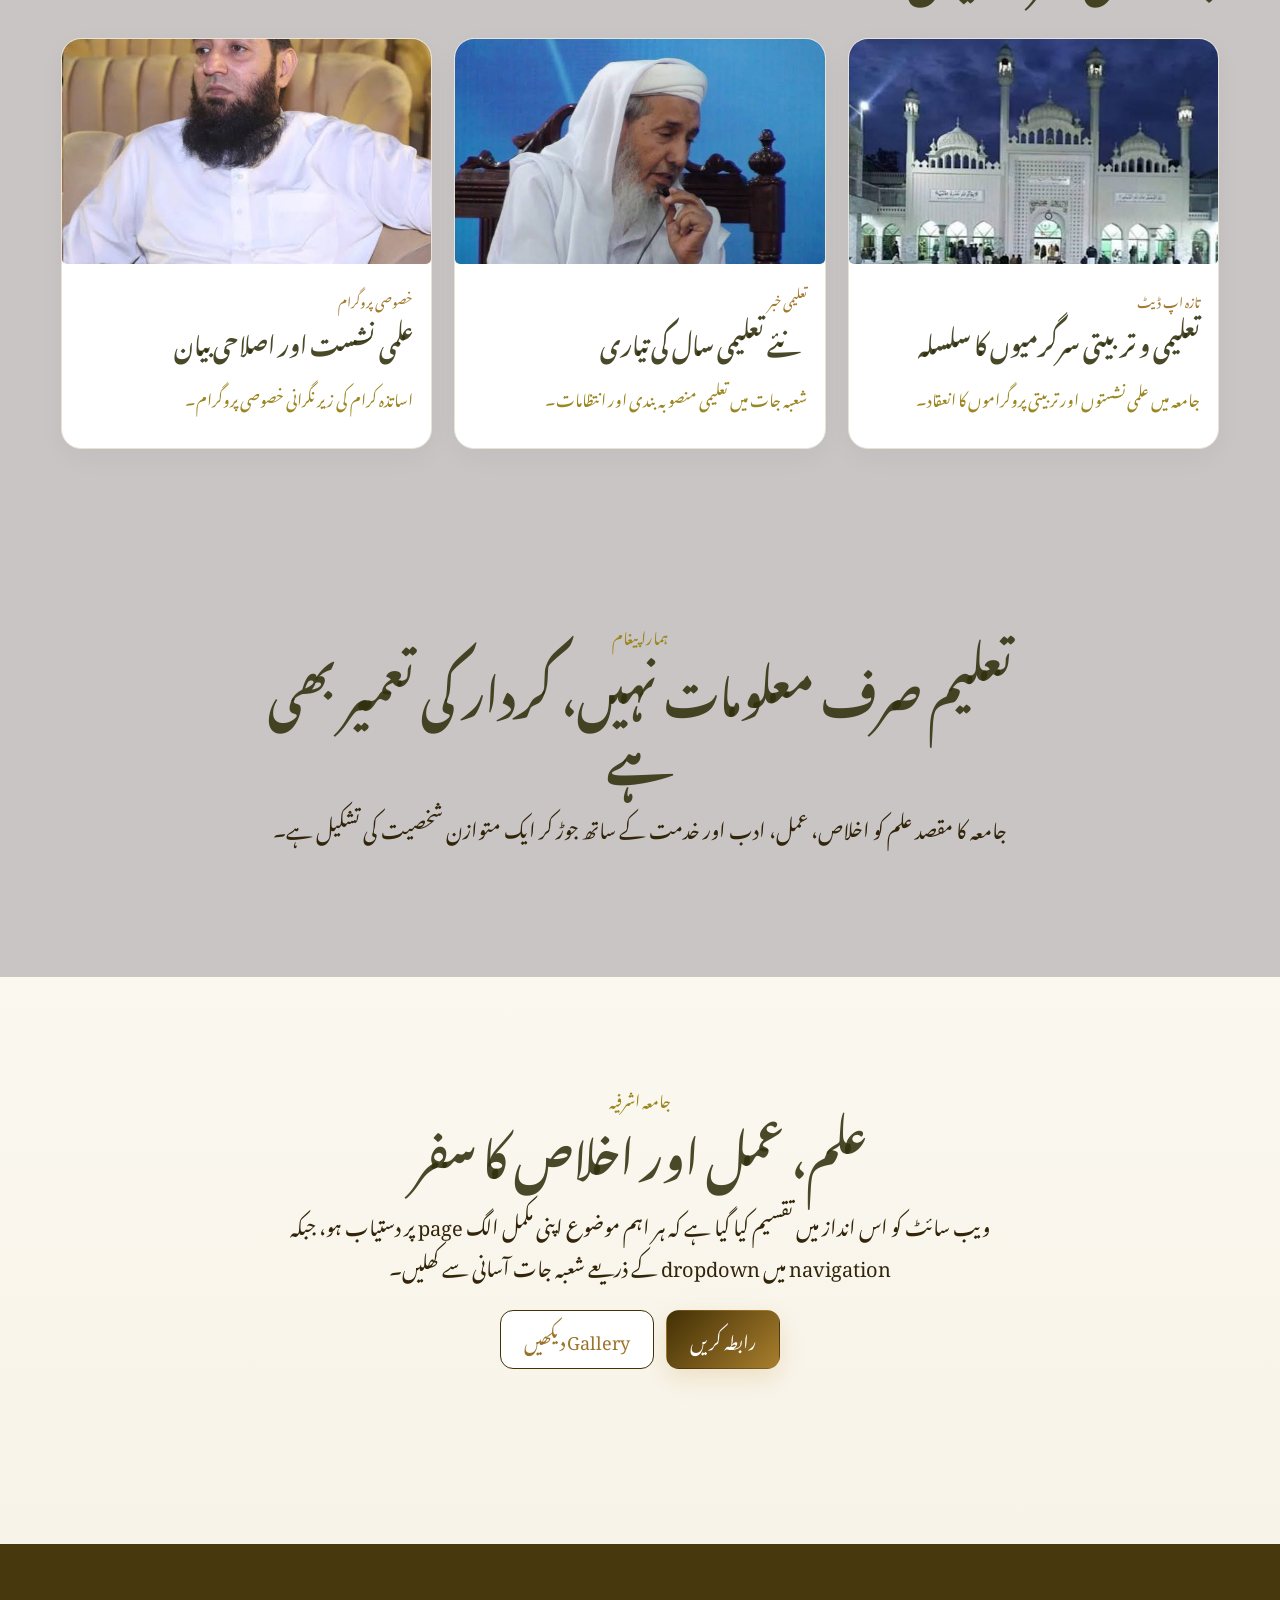
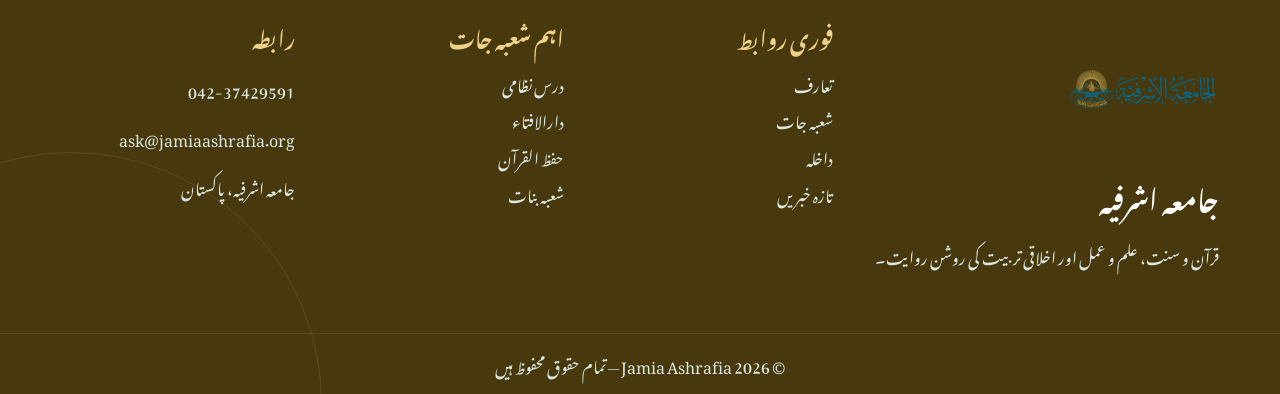
==== commit 1faf349c: "web" ====
--- a/index.html
+++ b/index.html
@@ -2,11 +2,11 @@
 <html lang="ur" dir="rtl">
 
 <head>
-    <meta charset="utf-8">
+    <meta  charset="utf-8">
     <meta name="viewport" content="width=device-width,initial-scale=1">
     <meta name="description"
         content="جامعہ اشرفیہ — قرآن و سنت، دینی تعلیم، درس نظامی، حفظ القرآن، شعبہ بنات اور دارالافتاء">
-    <meta name="keywords" content="جامعہ اشرفیہ, Jamia Ashrafia, درس نظامی, حفظ القرآن, دارالافتاء, شعبہ بنات">
+    <meta name= "keywords" content="جامعہ اشرفیہ, Jamia Ashrafia, درس نظامی, حفظ القرآن, دارالافتاء, شعبہ بنات">
     <title>ہوم | جامعہ اشرفیہ</title>
     <link rel="preconnect" href="https://fonts.googleapis.com">
     <link rel="preconnect" href="https://fonts.gstatic.com" crossorigin>
@@ -15,7 +15,7 @@
     <link rel="stylesheet" href="style.css">
 </head>
 
-<body>
+<body >
     <div class="topbar">
         <div class="wrap"><span>﷽ &nbsp; علم ، عمل اور اخلاق</span><span><a href="contact.html">رابطہ</a>
 
@@ -23,7 +23,7 @@
     </div>
     <header class="header">
         <div class="wrap navwrap"><a class="brand" href="index.html">
-                <img src="assets/logo.png" alt="جامعہ اشرفیہ"><span>
+                <img src="logo.png" alt="جامعہ اشرفیہ"><span>
                     <strong>جامعہ اشرفیہ</strong><small>JAMIA
                         ASHRAFIA</small></span></a><button class="menu" aria-label="مینو">☰</button>
             <nav class="nav">
@@ -49,7 +49,8 @@
         </div>
     </header>
 
-    <section class="hero">
+    <section class="hero" >
+        <img src="images.jfif">
         <div class="wrap hero-content">
             <div class="kicker">جامعہ اشرفیہ</div>
             <h1>علم کی روشنی سے <em>کردار کی تعمیر</em><br><small style='font-size:.42em;color:#fff'>جامعہ
@@ -74,7 +75,7 @@
     </section>
     <section class="section">
         <div class="wrap split">
-            <div class="photo"><img src="assets/photo-12.jpg" alt="جامعہ"></div>
+            <div class="photo"><img src="photo-12.jpg" alt="جامعہ"></div>
             <div class="copy"><label>جامعہ کا تعارف</label>
                 <h2>ایک روشن علمی روایت، <span style='color:var(--gold)'>ایک مضبوط مستقبل</span></h2>
                 <p>جامعہ اشرفیہ دینی علوم، قرآن و حدیث، فقہ، عربی اور اسلامی تربیت کے لیے ایک جامع علمی مرکز کی حیثیت
@@ -136,19 +137,19 @@
                 </div><a class="btn outline" href="news.html">تمام خبریں</a>
             </div>
             <div class="news">
-                <article><img src="assets/photo-12.jpg" alt="">
+                <article><img src="photo-12.jpg" alt="">
                     <div><small>تازہ اپ ڈیٹ</small>
                         <h3>تعلیمی و تربیتی سرگرمیوں کا سلسلہ</h3>
                         <p>جامعہ میں علمی نشستوں اور تربیتی پروگراموں کا انعقاد۔</p>
                     </div>
                 </article>
-                <article><img src="assets/photo-7.jfif" alt="">
+                <article><img src="photo-7.jfif" alt="">
                     <div><small>تعلیمی خبر</small>
                         <h3>نئے تعلیمی سال کی تیاری</h3>
                         <p>شعبہ جات میں تعلیمی منصوبہ بندی اور انتظامات۔</p>
                     </div>
                 </article>
-                <article><img src="assets/photo-9.jfif" alt="">
+                <article><img src="photo-9.jfif" alt="">
                     <div><small>خصوصی پروگرام</small>
                         <h3>علمی نشست اور اصلاحی بیان</h3>
                         <p>اساتذہ کرام کی زیر نگرانی خصوصی پروگرام۔</p>
@@ -175,7 +176,7 @@
 
     <footer>
         <div class="wrap footergrid">
-            <div><img class="footer-logo" src="assets/logo.png" alt="">
+            <div><img class="footer-logo" src="logo.png" alt="">
                 <h3>جامعہ اشرفیہ</h3>
                 <p>قرآن و سنت، علم و عمل اور اخلاقی تربیت کی روشن روایت۔</p>
             </div>
--- a/style.css
+++ b/style.css
@@ -15,21 +15,25 @@
 }
 
 :root {
-  --g: #063d2e;
-  --g2: #0b6b4f;
-  --g3: #0f8966;
-  --gold: #c9a04a;
+  --g: #31310ee1;
+  --g2: #3b3b03;
+  --g3: #312908;
+  --gold: #433005;
   --gold2: #efd18a;
   --cream: #fbf8f0;
-  --ink: #18342b;
-  --muted: #687a72;
+  --ink: #9b8722;
+  --muted: #32250a;
   --line: #e9e3d5;
-  --shadow: 0 20px 60px rgba(5, 50, 37, .13);
-  --r: 22px
+  --shadow: 0 20px 60px rgba(30, 213, 161, 0.13);
+  --r: 25px
 }
 
 * {
   box-sizing: border-box
+}
+img{
+  border-radius: 5px;
+  box-shadow: #9a7730;
 }
 
 html {
@@ -39,7 +43,7 @@
 body {
   margin: 0;
   color: var(--ink);
-  background: #fff;
+  background: #bcb7b7cc;
   font-family: 'Jameel Noori Nastaleeq Regular', 'Jameel Noori Nastaleeq', 'Noto Nastaliq Urdu', serif;
   line-height: 2.05
 }
@@ -57,18 +61,18 @@
 .wrap {
   width: min(1300px,92%);
   margin:auto;
-  padding: 2px;
+  padding: 10px;
 }
 
 .topbar {
-  background: #a3a36b;
-  color: #fdfdfd;
+  background: #e7c508;
+  color: #070707;
   font-size: 20px;
   border-bottom: 1px solid rgba(255, 255, 255, .08)
 }
 
 .topbar .wrap {
-  min-height: 38px;
+  min-height: 40px;
   display: flex;
   align-items: center;
   justify-content: space-between;
@@ -76,7 +80,7 @@
 }
 
 .topbar a {
-  margin-right: 18px;
+  margin-right: 20px;
   color: #fff
 }
 
@@ -106,8 +110,8 @@
 }
 
 .brand img {
-  width: 100px;
-  height: 100px;
+  width: 150px;
+  height: 150px;
   object-fit: contain
 }
 
@@ -211,7 +215,7 @@
   content: "";
   position: absolute;
   inset: 0;
-  background: linear-gradient(90deg, rgba(2, 38, 28, .94) 0%, rgba(4, 62, 46, .76) 42%, rgba(4, 62, 46, .25) 100%), url("assets/photo-12.jpg") center/cover
+  background: linear-gradient(90deg, rgba(126, 86, 4, 0.94) 0%, rgba(117, 111, 37, 0.582) 42%, rgba(60, 69, 9, 0.25) 100%), url("assets/photo-12.jpg") center/cover
 }
 
 .hero:after {
@@ -833,7 +837,7 @@
 }
 
 footer {
-  background: #7e6107;
+  background: #47390d;
   color: #dbe8e1;
   padding-top: 60px;
   position: relative;
@@ -860,8 +864,8 @@
 }
 
 .footer-logo {
-  width: 70px;
-  height: 70px;
+  width: 150px;
+  height: 150px;
   object-fit: contain
 }
 
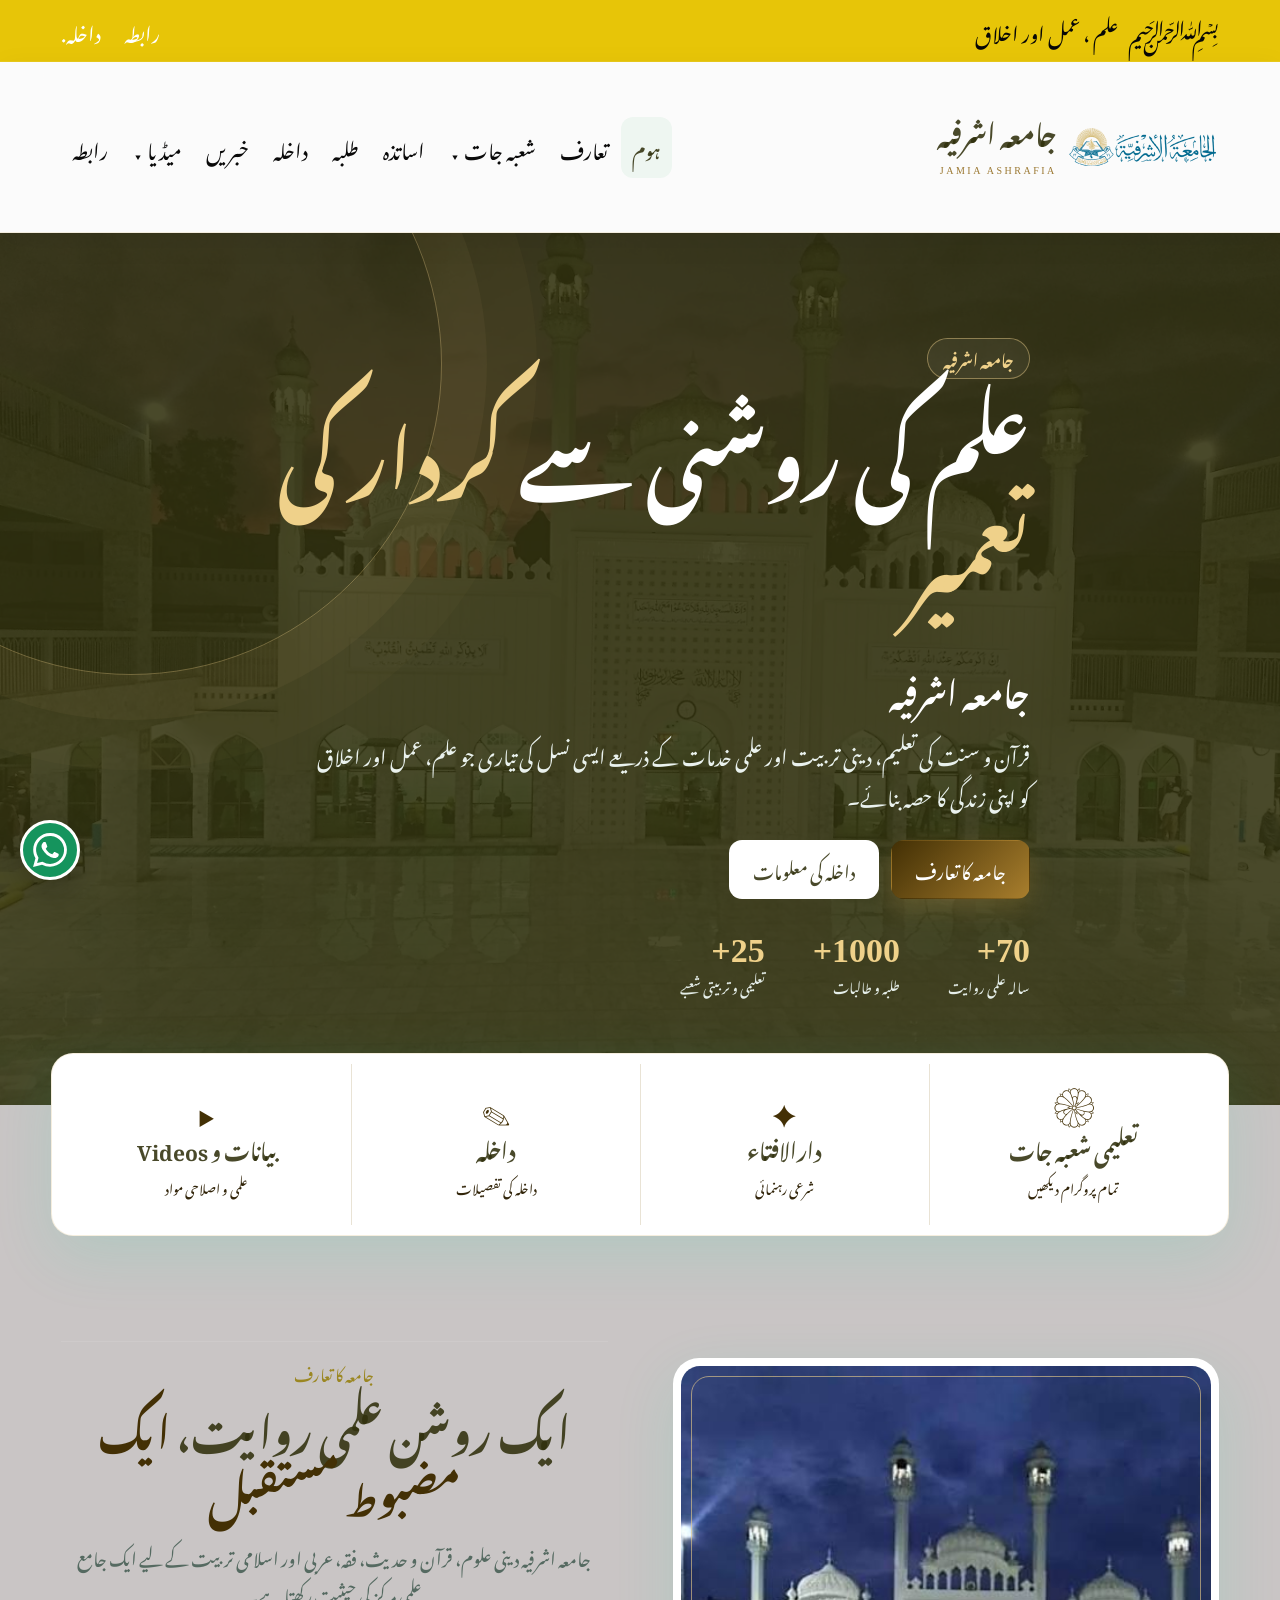
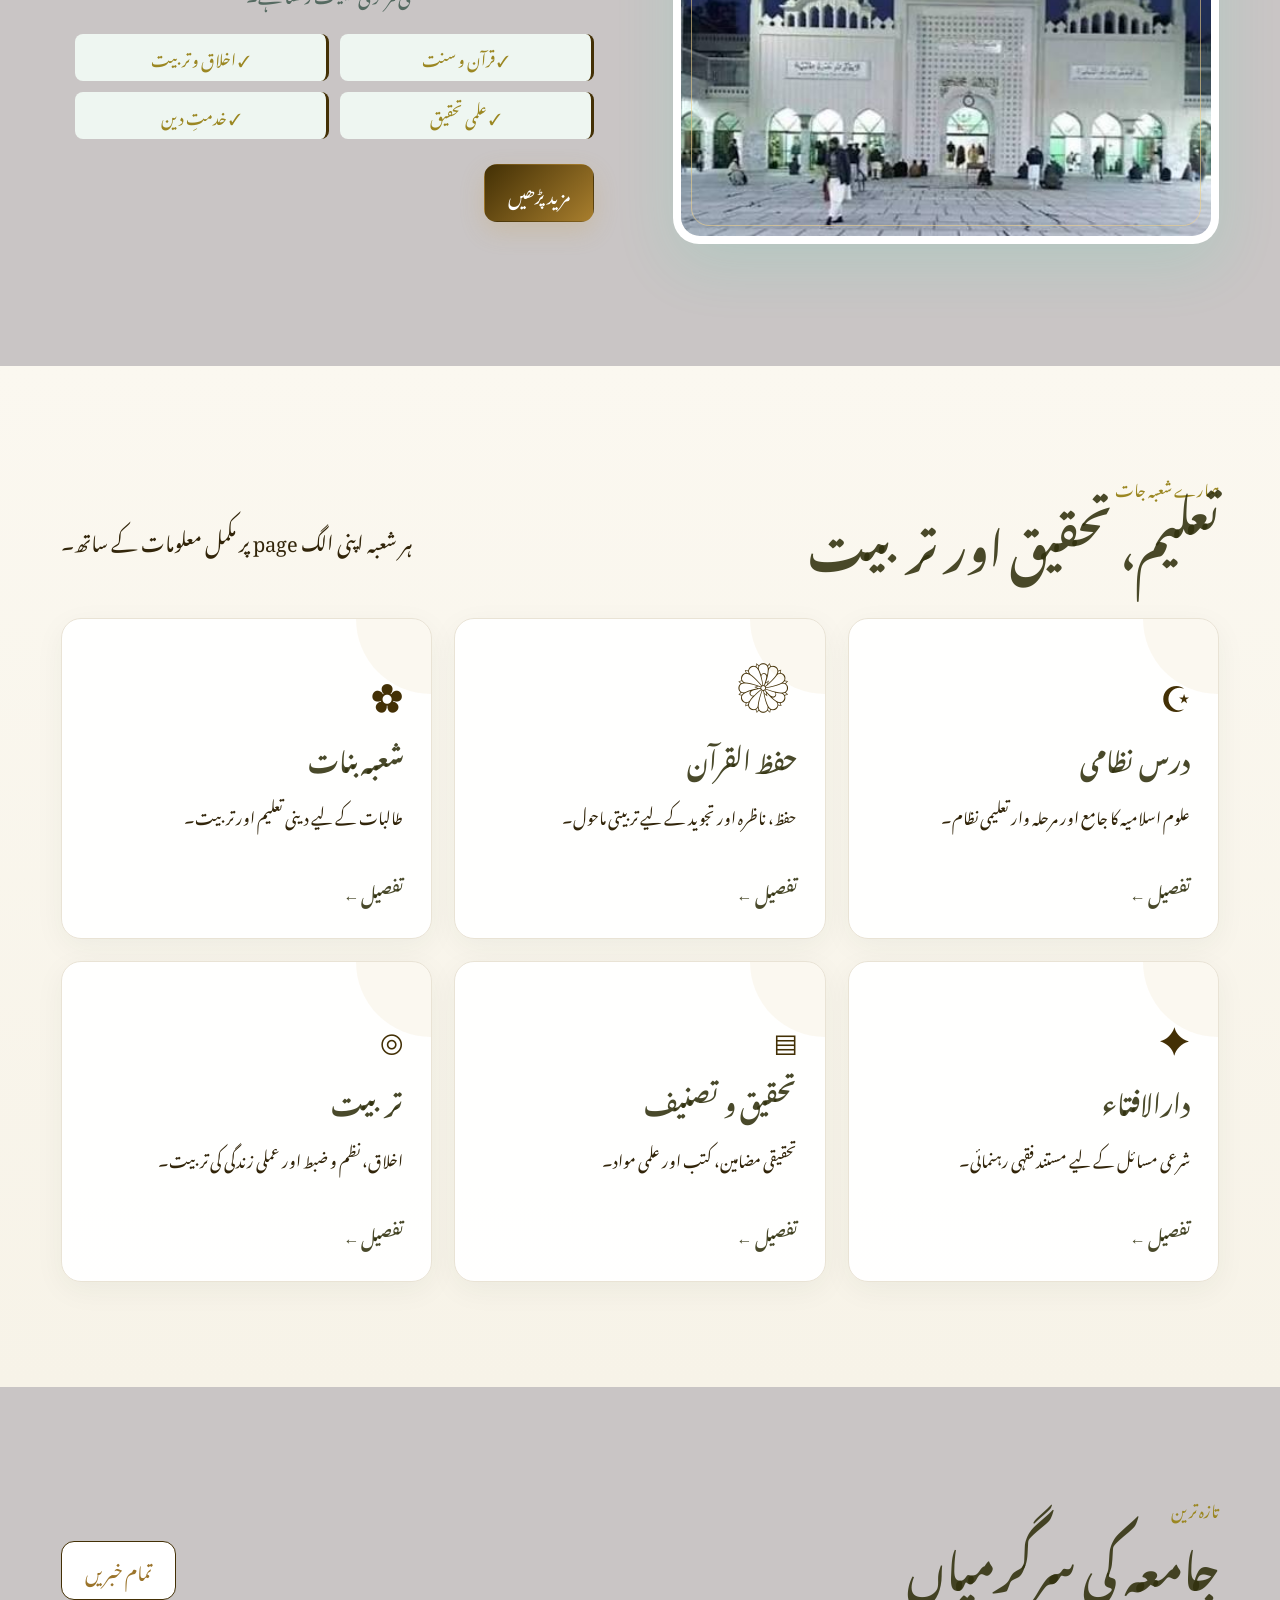
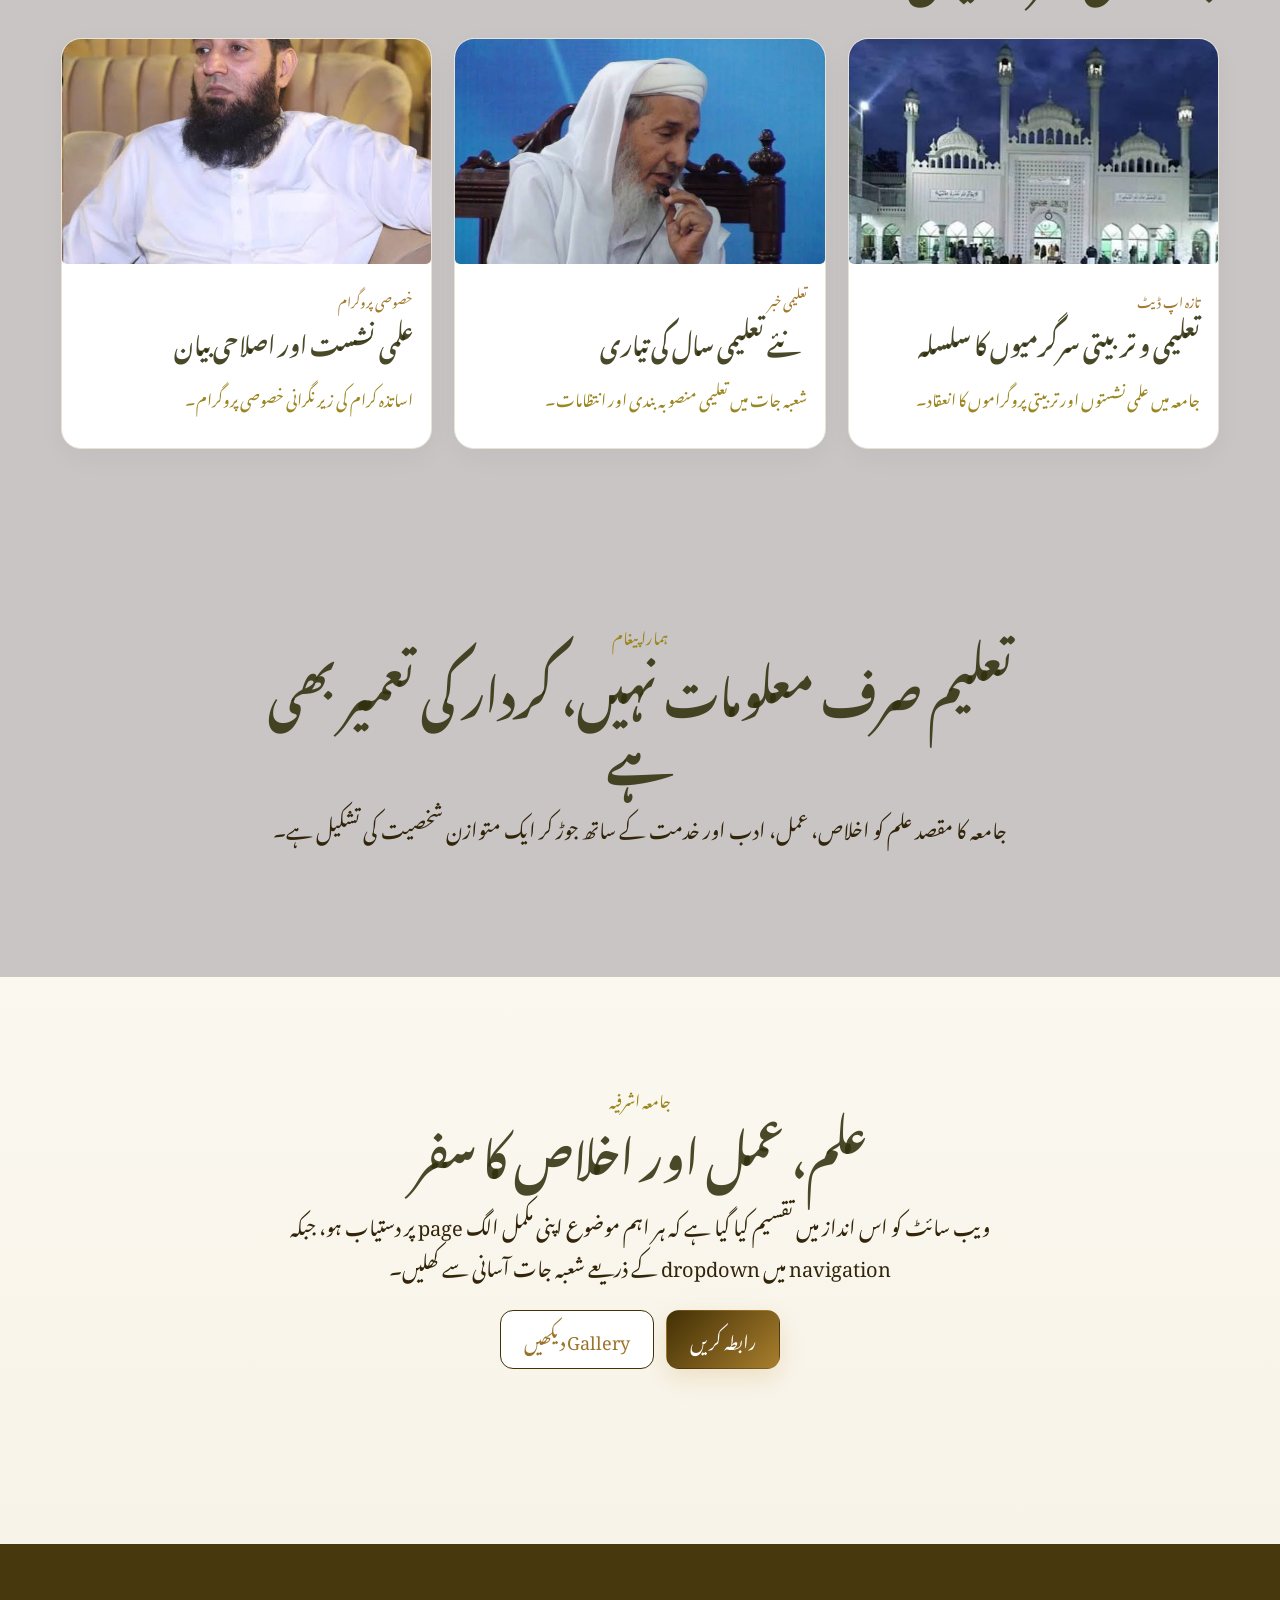
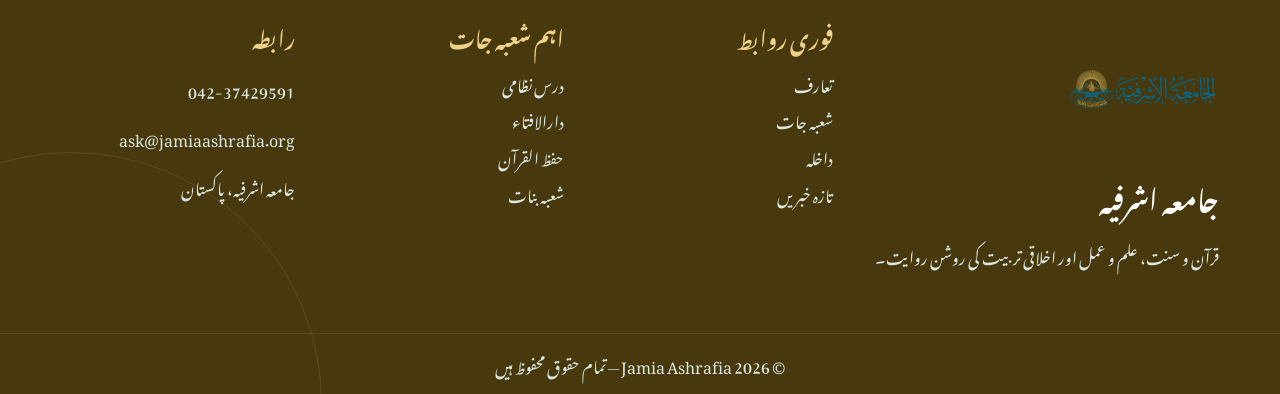
==== commit cc91f879: "pic change" ====
--- a/index.html
+++ b/index.html
@@ -1,7 +1,7 @@
 <!doctype html>
 <html lang="ur" dir="rtl">
 
-<head>
+<head img src="images.jfif">
     <meta  charset="utf-8">
     <meta name="viewport" content="width=device-width,initial-scale=1">
     <meta name="description"
@@ -21,7 +21,7 @@
 
                 <a href="admission.html">داخلہ.</a></span></div>
     </div>
-    <header class="header">
+    <header  class="header">
         <div class="wrap navwrap"><a class="brand" href="index.html">
                 <img src="logo.png" alt="جامعہ اشرفیہ"><span>
                     <strong>جامعہ اشرفیہ</strong><small>JAMIA
@@ -49,9 +49,9 @@
         </div>
     </header>
 
-    <section class="hero" >
-        <img src="images.jfif">
-        <div class="wrap hero-content">
+    <section class="hero"  >
+        
+        <div class="wrap hero-content" >
             <div class="kicker">جامعہ اشرفیہ</div>
             <h1>علم کی روشنی سے <em>کردار کی تعمیر</em><br><small style='font-size:.42em;color:#fff'>جامعہ
                     اشرفیہ</small></h1>
--- a/style.css
+++ b/style.css
@@ -203,6 +203,7 @@
 }
 
 .hero {
+ 
   position: relative;
   min-height: 720px;
   display: flex;
@@ -211,11 +212,25 @@
   background: var(--g)
 }
 
-.hero:before {
+/* 1. Parent Element پر پوزیشن سیٹ کریں */
+.hero {
+  position: relative;
+  min-height: 500px;
+  overflow: hidden; /* امیج کو باہر نکلنے سے روکنے کے لیے */
+}
+
+/* 2. Pseudo Element */
+.hero::before {
   content: "";
   position: absolute;
   inset: 0;
-  background: linear-gradient(90deg, rgba(126, 86, 4, 0.94) 0%, rgba(117, 111, 37, 0.582) 42%, rgba(60, 69, 9, 0.25) 100%), url("assets/photo-12.jpg") center/cover
+  width: 100%;
+  height: 100%;
+  background-image: url('mas.webp');
+  background-size: cover;
+  background-position: center;
+  background-repeat: no-repeat;
+  z-index: -1; /* ٹیکسٹ کے نیچے رکھنے کے لیے */
 }
 
 .hero:after {
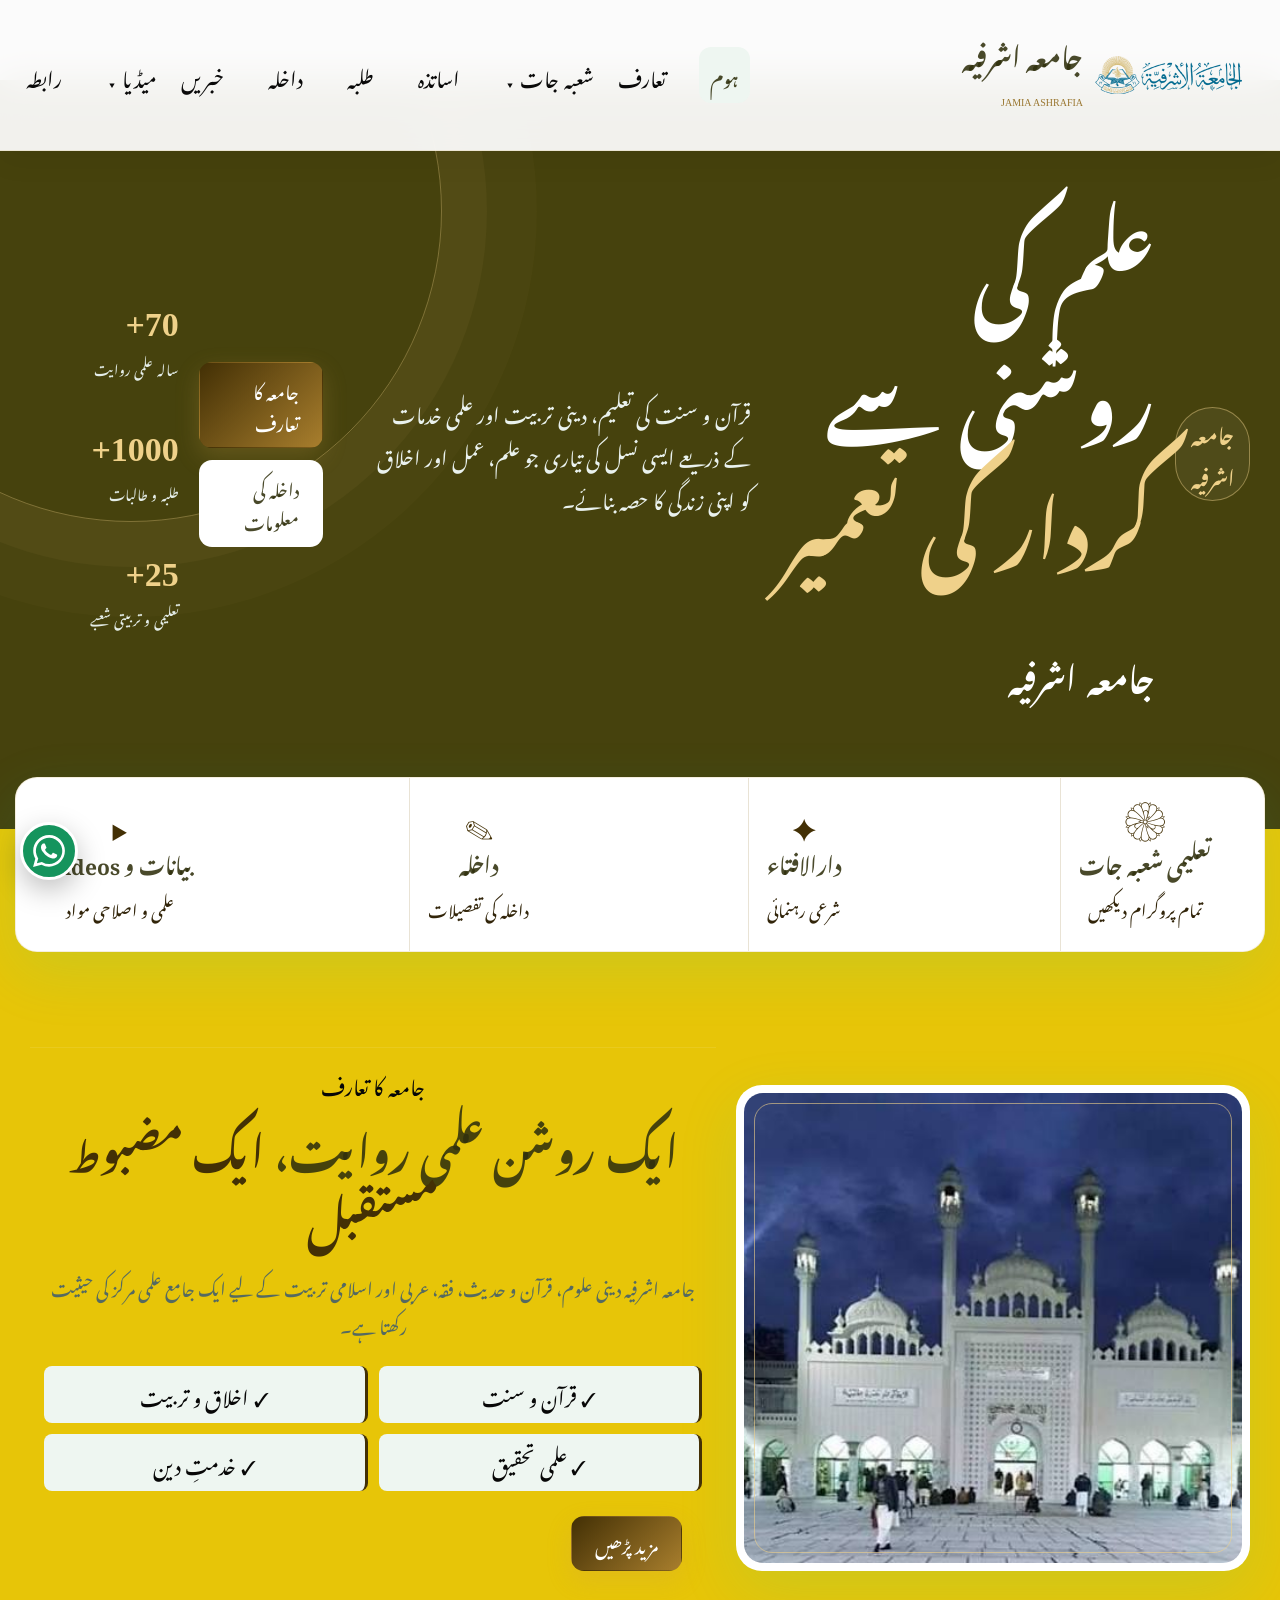
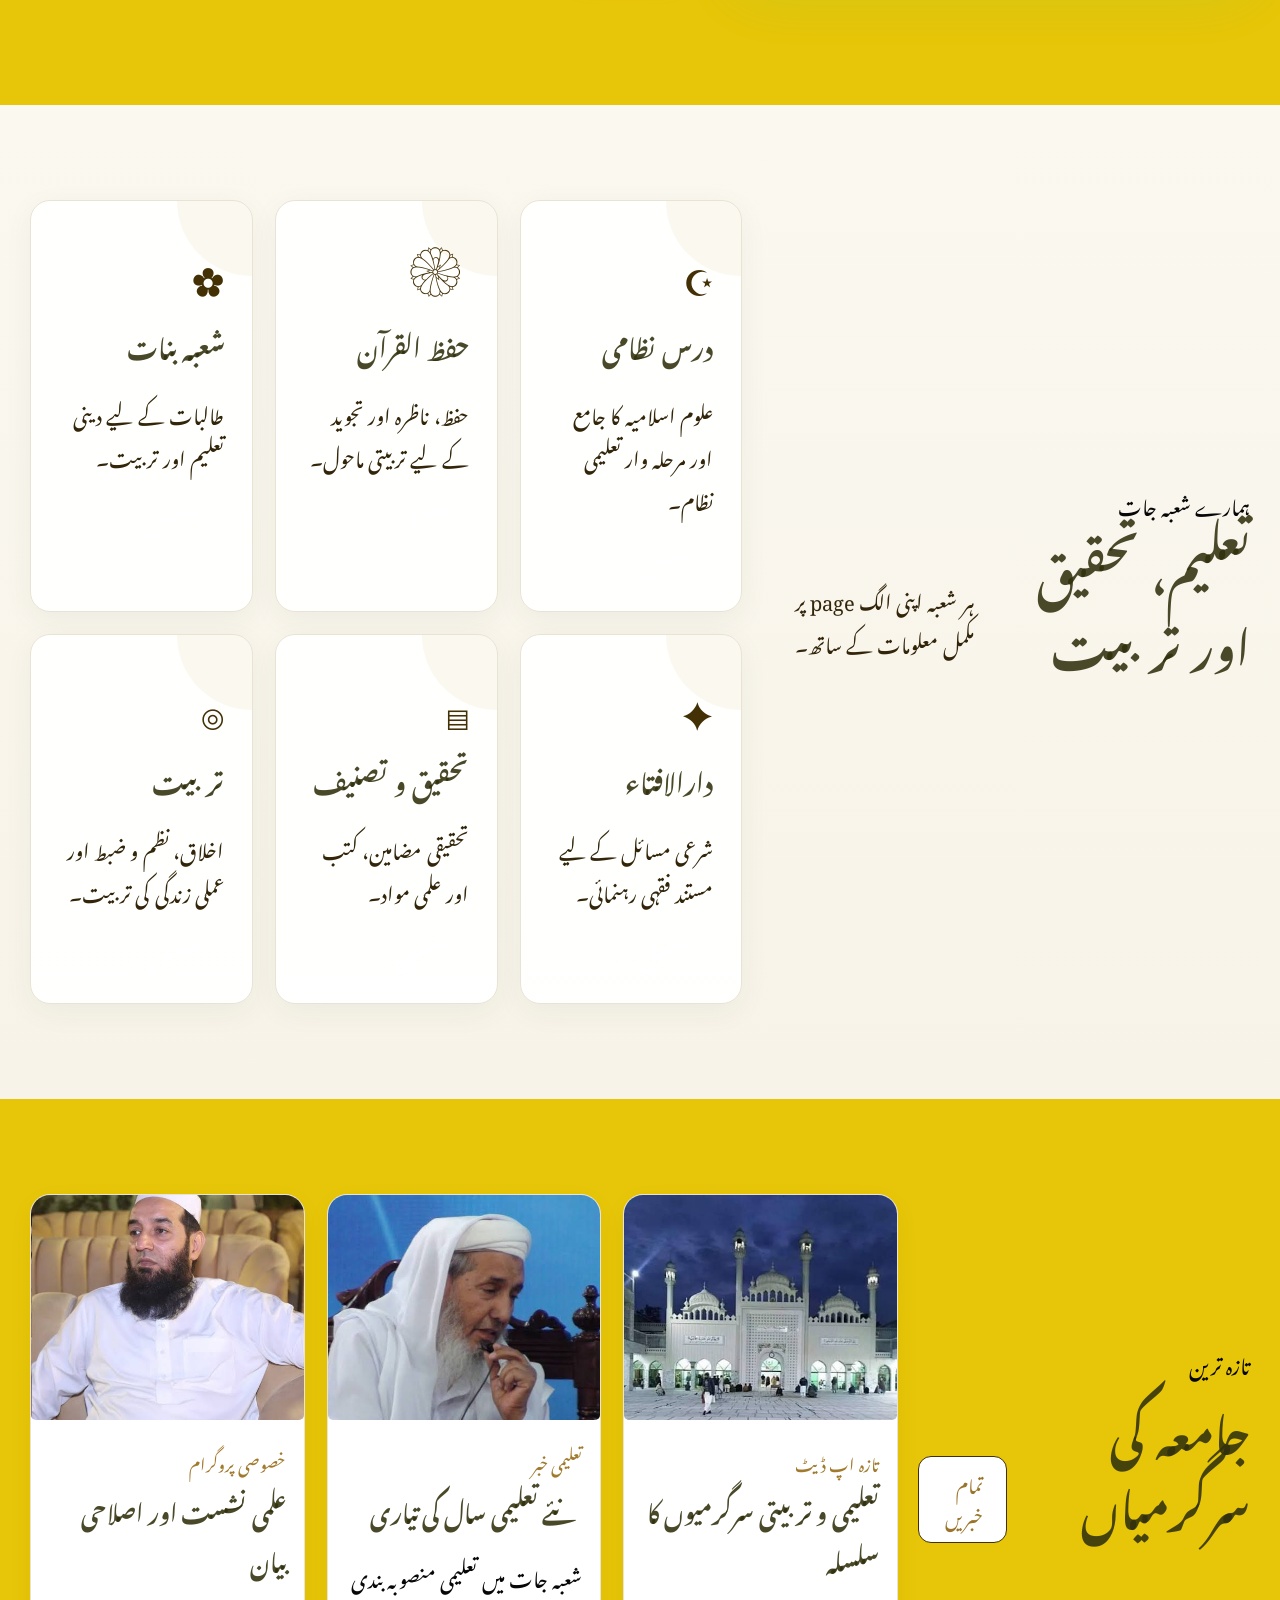
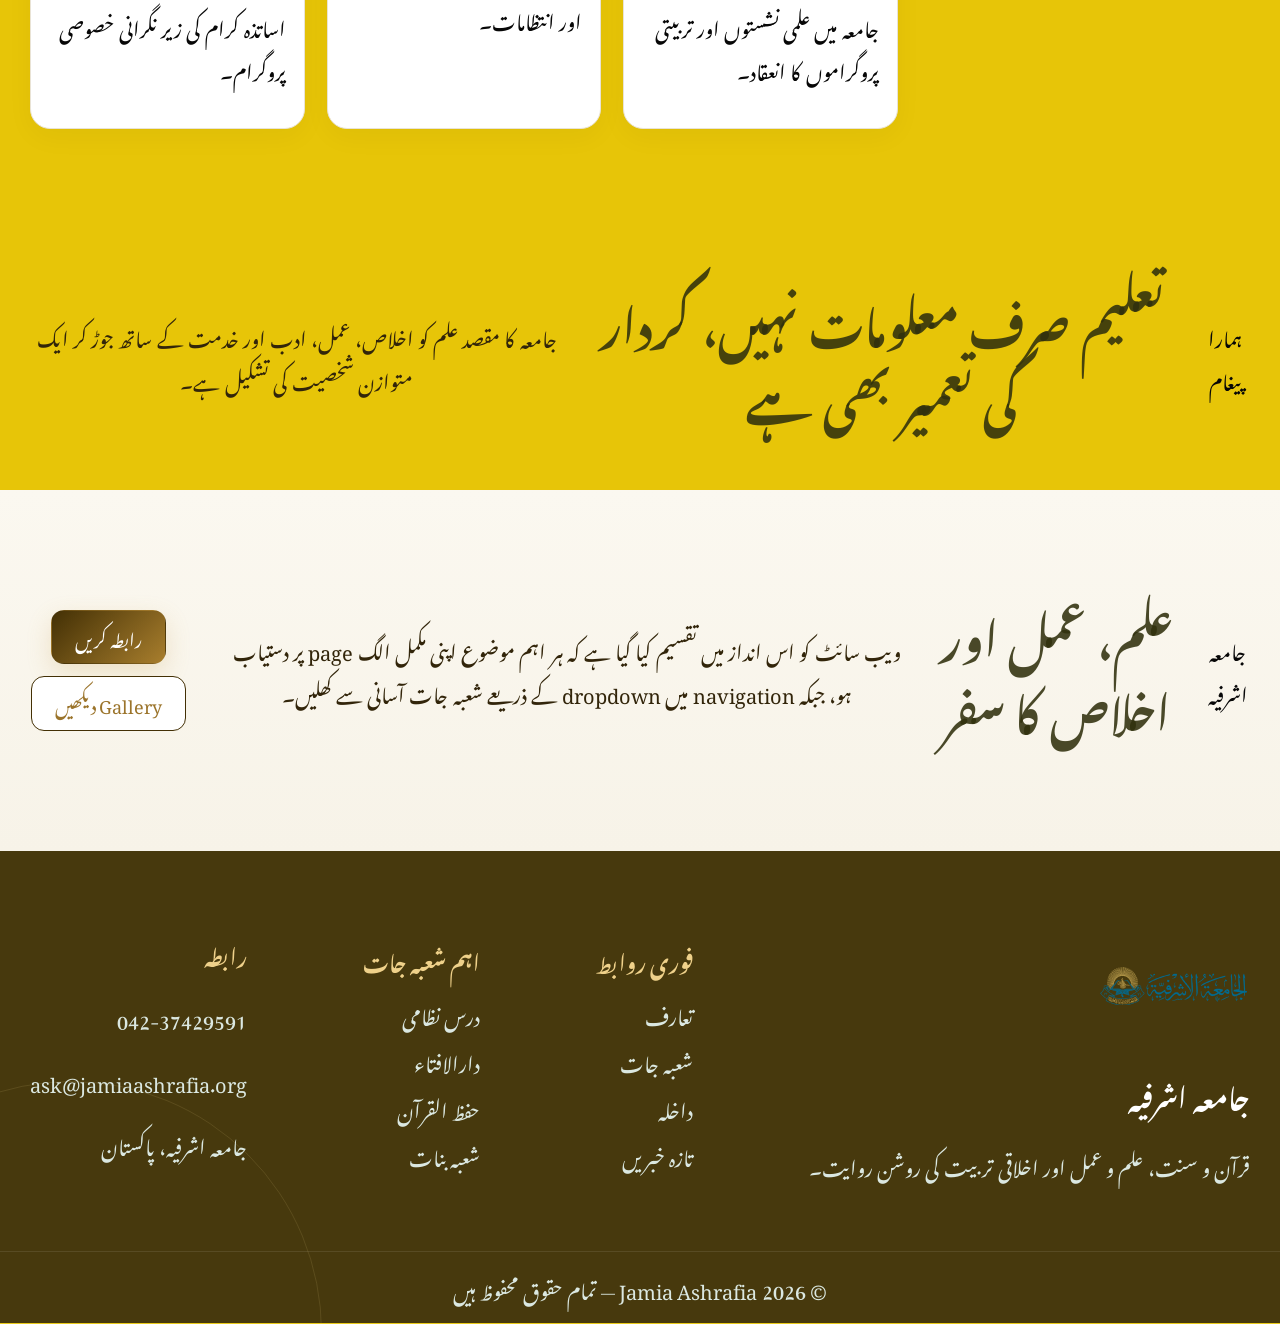
==== commit 48f4fe12: "again chainge web" ====
--- a/index.html
+++ b/index.html
@@ -17,10 +17,8 @@
 
 <body >
     <div class="topbar">
-        <div class="wrap"><span>﷽ &nbsp; علم ، عمل اور اخلاق</span><span><a href="contact.html">رابطہ</a>
-
-                <a href="admission.html">داخلہ.</a></span></div>
-    </div>
+        
+    
     <header  class="header">
         <div class="wrap navwrap"><a class="brand" href="index.html">
                 <img src="logo.png" alt="جامعہ اشرفیہ"><span>
--- a/style.css
+++ b/style.css
@@ -58,11 +58,7 @@
   display: block
 }
 
-.wrap {
-  width: min(1300px,92%);
-  margin:auto;
-  padding: 10px;
-}
+
 
 .topbar {
   background: #e7c508;
@@ -1141,4 +1137,1019 @@
 textarea,
 select {
   font-family: 'Jameel Noori Nastaleeq Regular', 'Jameel Noori Nastaleeq', 'Noto Nastaliq Urdu', serif;
+}
+/* ================================
+   MOBILE RESPONSIVE FIX
+================================ */
+
+html,
+body {
+  width: 100%;
+  max-width: 100%;
+  overflow-x: hidden;
+}
+
+* {
+  box-sizing: border-box;
+}
+
+img {
+  max-width: 100%;
+  height: auto;
+}
+
+/* Main container */
+.wrap {
+  width: min(1250px, 100%);
+  margin: 0 auto;
+  padding-left: 15px;
+  padding-right: 15px;
+}
+
+/* Header */
+.navwrap {
+  width: 100%;
+  min-height: 75px;
+}
+
+/* Mobile navigation */
+@media (max-width: 1100px) {
+
+  .nav {
+    display: none;
+    position: absolute;
+    top: 75px;
+    right: 15px;
+    left: 15px;
+
+    width: auto;
+    max-height: calc(100vh - 90px);
+    overflow-y: auto;
+
+    background: #fff;
+    border: 1px solid var(--line);
+    border-radius: 16px;
+
+    padding: 10px;
+
+    box-shadow: 0 10px 35px rgba(0,0,0,.15);
+
+    flex-direction: column;
+    align-items: stretch;
+  }
+
+  .nav.open {
+    display: flex;
+  }
+
+  .nav > a,
+  .dropbtn {
+    width: 100%;
+    text-align: right;
+    padding: 12px 15px;
+    font-size: 18px;
+  }
+
+  .menu {
+    display: block;
+  }
+
+  .dropmenu {
+    position: static;
+    width: 100%;
+    box-shadow: none;
+  }
+
+  .hero {
+    min-height: 600px;
+  }
+
+  .hero-content {
+    padding: 70px 0;
+  }
+
+  .split {
+    grid-template-columns: 1fr;
+    gap: 35px;
+  }
+
+  .cards {
+    grid-template-columns: repeat(2, 1fr);
+  }
+
+  .people {
+    grid-template-columns: repeat(2, 1fr);
+  }
+
+  .steps {
+    grid-template-columns: repeat(2, 1fr);
+  }
+
+  .news,
+  .video-grid {
+    grid-template-columns: repeat(2, 1fr);
+  }
+
+  .footergrid {
+    grid-template-columns: repeat(2, 1fr);
+  }
+}
+
+
+/* ================================
+   TABLET
+================================ */
+
+@media (max-width: 768px) {
+
+  .topbar {
+    font-size: 18px;
+  }
+
+  .brand {
+    min-width: 0;
+    gap: 8px;
+  }
+
+  .brand img {
+    width: 60px;
+    height: 60px;
+  }
+
+  .brand strong {
+    font-size: 20px;
+  }
+
+  .hero {
+    min-height: 570px;
+  }
+
+  .hero-content {
+    padding: 60px 0;
+  }
+
+  .hero h1 {
+    font-size: 40px;
+    line-height: 1.5;
+  }
+
+  .hero p {
+    font-size: 17px;
+  }
+
+  .quickgrid {
+    grid-template-columns: 1fr 1fr;
+  }
+
+  .section {
+    padding: 60px 0;
+  }
+
+  .heading h2,
+  .center h2,
+  .copy h2 {
+    font-size: 32px;
+  }
+
+  .photo img {
+    height: 350px;
+  }
+}
+
+
+/* ================================
+   MOBILE
+================================ */
+
+@media (max-width: 600px) {
+
+  .wrap {
+    padding-left: 12px;
+    padding-right: 12px;
+  }
+
+  .topbar {
+    font-size: 16px;
+  }
+
+  .topbar .wrap {
+    display: block;
+    text-align: center;
+    padding: 5px 10px;
+  }
+
+  .topbar a {
+    margin: 0 5px;
+  }
+
+  /* Header */
+  .header {
+    position: sticky;
+    top: 0;
+  }
+
+  .navwrap {
+    min-height: 70px;
+  }
+
+  .brand img {
+    width: 52px;
+    height: 52px;
+  }
+
+  .brand strong {
+    font-size: 18px;
+    line-height: 1.4;
+  }
+
+  .menu {
+    font-size: 23px;
+    padding: 5px 10px;
+  }
+
+  /* Hero */
+  .hero {
+    min-height: 520px;
+  }
+
+  .hero-content {
+    padding: 55px 0;
+    width: 100%;
+  }
+
+  .hero h1 {
+    font-size: 34px;
+    line-height: 1.55;
+    margin: 12px 0;
+  }
+
+  .hero p {
+    font-size: 16px;
+    line-height: 2;
+  }
+
+  .actions {
+    gap: 8px;
+  }
+
+  .btn {
+    font-size: 16px;
+    padding: 9px 17px;
+  }
+
+  .stats {
+    gap: 20px;
+    margin-top: 25px;
+  }
+
+  .stats strong {
+    font-size: 27px;
+  }
+
+  .stats span {
+    font-size: 13px;
+  }
+
+  /* Quick menu */
+  .quick {
+    margin-top: -30px;
+  }
+
+  .quickgrid {
+    grid-template-columns: 1fr 1fr;
+    border-radius: 15px;
+  }
+
+  .quickgrid a {
+    padding: 18px 10px;
+  }
+
+  .quickgrid b {
+    font-size: 18px;
+  }
+
+  .quickgrid small {
+    font-size: 13px;
+  }
+
+  /* Sections */
+  .section {
+    padding: 50px 0;
+  }
+
+  .heading {
+    display: block;
+    margin-bottom: 25px;
+  }
+
+  .heading h2,
+  .center h2,
+  .copy h2,
+  .pagehero h1 {
+    font-size: 30px;
+    line-height: 1.5;
+  }
+
+  .heading p,
+  .center p {
+    font-size: 16px;
+  }
+
+  /* All grids one column */
+  .cards,
+  .people,
+  .steps,
+  .news,
+  .video-grid,
+  .gallery,
+  .contact,
+  .footergrid,
+  .split {
+    grid-template-columns: 1fr;
+  }
+
+  .card {
+    padding: 22px;
+  }
+
+  .card h3 {
+    font-size: 22px;
+  }
+
+  .card p {
+    min-height: auto;
+  }
+
+  .photo img {
+    height: 300px;
+  }
+
+  .ticks,
+  .info {
+    grid-template-columns: 1fr;
+  }
+
+  /* People */
+  .person img {
+    height: 300px;
+  }
+
+  /* Gallery */
+  .gallery img {
+    height: 240px;
+  }
+
+  /* Contact */
+  .contact {
+    gap: 25px;
+  }
+
+  /* Table */
+  .table {
+    display: block;
+    overflow-x: auto;
+    white-space: nowrap;
+  }
+
+  /* Footer */
+  footer {
+    padding-top: 40px;
+  }
+
+  .footergrid {
+    gap: 25px;
+  }
+}
+
+
+/* ================================
+   SMALL MOBILE
+================================ */
+
+@media (max-width: 400px) {
+
+  .brand strong {
+    font-size: 16px;
+  }
+
+  .brand img {
+    width: 48px;
+    height: 48px;
+  }
+
+  .hero h1 {
+    font-size: 29px;
+  }
+
+  .hero p {
+    font-size: 15px;
+  }
+
+  .quickgrid {
+    grid-template-columns: 1fr;
+  }
+
+  .quickgrid a {
+    border-left: 0;
+    border-bottom: 1px solid var(--line);
+  }
+
+  .btn {
+    width: 100%;
+  }
+
+  .heading h2,
+  .center h2,
+  .copy h2,
+  .pagehero h1 {
+    font-size: 27px;
+  }
+}
+
+
+/* ================================
+   RESPONSIVE WHATSAPP
+================================ */
+
+.wa {
+  position: fixed;
+  left: 20px;
+  bottom: 20px;
+  z-index: 9999;
+
+  width: 58px;
+  height: 58px;
+
+  display: flex;
+  align-items: center;
+  justify-content: center;
+
+  padding: 0;
+
+  background: #15945d;
+  color: #fff;
+
+  border: 3px solid #fff;
+  border-radius: 50%;
+
+  text-decoration: none;
+  line-height: 0;
+
+  box-shadow: 0 10px 28px rgba(0,0,0,.25);
+
+  transition: .3s ease;
+}
+
+.wa svg {
+  width: 32px;
+  height: 32px;
+  fill: currentColor;
+}
+
+.wa:hover {
+  transform: scale(1.1);
+}
+
+@media (max-width: 600px) {
+  .wa {
+    width: 52px;
+    height: 52px;
+    left: 14px;
+    bottom: 14px;
+  }
+
+  .wa svg {
+    width: 29px;
+    height: 29px;
+  }
+}
+
+/* =========================================================
+   JAMIA ASHRAFIA — FINAL MOBILE + DESKTOP TYPOGRAPHY FIX
+   Jameel Noori Nastaleeq / RTL / responsive layout
+   ========================================================= */
+
+/* Prevent horizontal overflow on phones */
+html {
+  width: 100%;
+  max-width: 100%;
+  overflow-x: hidden;
+  -webkit-text-size-adjust: 100%;
+}
+
+body {
+  width: 100%;
+  max-width: 100%;
+  overflow-x: hidden;
+
+  /* Urdu/Nastaleeq shaping */
+  font-family: 'Jameel Noori Nastaleeq Regular',
+               'Jameel Noori Nastaleeq',
+               'Noto Nastaliq Urdu',
+               serif;
+
+  font-weight: 400;
+  font-style: normal;
+
+  /* IMPORTANT: do not separate Nastaleeq letters */
+  letter-spacing: 0;
+  word-spacing: .08em;
+  font-kerning: normal;
+  font-feature-settings: normal;
+  font-variant-ligatures: normal;
+  text-rendering: optimizeLegibility;
+
+  line-height: 2.15;
+}
+
+/* Urdu text should not be artificially spaced */
+h1, h2, h3, h4, h5, h6,
+p, li, a, button, label,
+.nav > a, .dropbtn,
+.quickgrid b, .quickgrid small,
+.card h3, .card p,
+.step h3, .step p,
+.person h3, .person p,
+.news h3, .news p,
+.footergrid h3, .footergrid h4,
+.footergrid a,
+.pagehero,
+.copy,
+.notice,
+.ticks span,
+.info b,
+.info span {
+  letter-spacing: 0 !important;
+  font-kerning: normal;
+  font-feature-settings: normal;
+  font-variant-ligatures: normal;
+  word-spacing: .06em;
+}
+
+/* Keep Latin / small English text normal */
+.brand small,
+.stats strong,
+.play {
+  letter-spacing: normal !important;
+  word-spacing: normal !important;
+}
+
+/* Never allow media or cards to force the page wider */
+img,
+video,
+iframe,
+svg {
+  max-width: 100%;
+}
+
+.wrap {
+  width: min(1300px, calc(100% - 30px));
+  max-width: 1300px;
+  margin-inline: auto;
+}
+
+/* Better navigation sizing */
+.nav > a,
+.dropbtn {
+  line-height: 1.8;
+}
+
+/* Better Urdu headings */
+.hero h1,
+.heading h2,
+.center h2,
+.copy h2,
+.pagehero h1 {
+  letter-spacing: 0 !important;
+  word-spacing: .08em;
+  line-height: 1.65;
+}
+
+/* Buttons must remain readable on small screens */
+.btn {
+  line-height: 1.8;
+  min-height: 46px;
+}
+
+/* =========================================================
+   TABLET
+   ========================================================= */
+@media (max-width: 1100px) {
+  .navwrap {
+    min-height: 80px;
+  }
+
+  .brand {
+    min-width: 0;
+    flex: 1 1 auto;
+  }
+
+  .brand img {
+    width: 75px;
+    height: 75px;
+  }
+
+  .brand strong {
+    font-size: 24px;
+  }
+
+  .nav {
+    max-width: calc(100vw - 30px);
+  }
+}
+
+/* =========================================================
+   MOBILE
+   ========================================================= */
+@media (max-width: 680px) {
+
+  html,
+  body {
+    width: 100%;
+    overflow-x: hidden;
+  }
+
+  .wrap {
+    width: calc(100% - 24px);
+    max-width: none;
+    padding-left: 0;
+    padding-right: 0;
+  }
+
+  .topbar {
+    font-size: 15px;
+    line-height: 2;
+  }
+
+  .topbar .wrap {
+    min-height: 36px;
+    padding: 4px 0;
+    gap: 5px;
+  }
+
+  .header {
+    width: 100%;
+  }
+
+  .navwrap {
+    min-height: 68px;
+    gap: 8px;
+  }
+
+  .brand {
+    min-width: 0;
+    max-width: calc(100% - 55px);
+    gap: 7px;
+  }
+
+  .brand img {
+    width: 52px;
+    height: 52px;
+    flex: 0 0 52px;
+  }
+
+  .brand strong {
+    min-width: 0;
+    font-size: 18px;
+    line-height: 1.65;
+    overflow-wrap: anywhere;
+  }
+
+  .menu {
+    flex: 0 0 auto;
+    display: block;
+    font-size: 23px;
+    padding: 5px 10px;
+  }
+
+  /* Mobile menu */
+  .nav {
+    position: absolute;
+    top: 72px;
+    right: 12px;
+    left: 12px;
+    width: auto;
+    max-width: none;
+    max-height: calc(100vh - 85px);
+    overflow-y: auto;
+    overflow-x: hidden;
+    padding: 8px;
+    gap: 3px;
+    border-radius: 16px;
+  }
+
+  .nav > a,
+  .dropbtn {
+    width: 100%;
+    min-height: 46px;
+    padding: 8px 12px;
+    font-size: 18px;
+    line-height: 1.9;
+    white-space: normal;
+    text-align: right;
+  }
+
+  .dropmenu {
+    width: 100%;
+    max-width: 100%;
+    overflow: hidden;
+  }
+
+  .dropmenu a {
+    font-size: 17px;
+    line-height: 1.9;
+    white-space: normal;
+  }
+
+  /* Hero */
+  .hero {
+    min-height: 540px;
+  }
+
+  .hero-content {
+    width: 100%;
+    max-width: 100%;
+    padding: 55px 0 70px;
+  }
+
+  .hero h1 {
+    font-size: clamp(30px, 8vw, 38px);
+    line-height: 1.75;
+    margin: 10px 0 16px;
+  }
+
+  .hero p {
+    max-width: 100%;
+    font-size: 16px;
+    line-height: 2.15;
+  }
+
+  .actions {
+    width: 100%;
+    gap: 8px;
+  }
+
+  .btn {
+    max-width: 100%;
+    font-size: 16px;
+    padding: 8px 15px;
+  }
+
+  .stats {
+    gap: 18px;
+    margin-top: 24px;
+  }
+
+  /* Sections */
+  .section {
+    padding: 52px 0;
+  }
+
+  .heading {
+    display: block;
+    margin-bottom: 25px;
+  }
+
+  .heading h2,
+  .center h2,
+  .copy h2,
+  .pagehero h1 {
+    font-size: clamp(27px, 7vw, 34px);
+    line-height: 1.75;
+  }
+
+  .heading p,
+  .center p,
+  .copy p {
+    font-size: 16px;
+    line-height: 2.15;
+  }
+
+  /* Single column prevents cramped text */
+  .split,
+  .cards,
+  .steps,
+  .people,
+  .news,
+  .video-grid,
+  .gallery,
+  .contact,
+  .footergrid {
+    grid-template-columns: 1fr;
+  }
+
+  .split {
+    gap: 30px;
+  }
+
+  .card,
+  .step,
+  .form,
+  .info div {
+    padding: 20px;
+  }
+
+  .card h3,
+  .step h3,
+  .person h3,
+  .news h3 {
+    font-size: 21px;
+    line-height: 1.8;
+  }
+
+  .card p,
+  .step p,
+  .person p,
+  .news p {
+    font-size: 16px;
+    line-height: 2.15;
+    min-height: auto;
+  }
+
+  .photo img {
+    height: auto;
+    min-height: 250px;
+    max-height: 420px;
+  }
+
+  .person img {
+    height: auto;
+    max-height: 360px;
+  }
+
+  .gallery img {
+    height: auto;
+    aspect-ratio: 16 / 10;
+  }
+
+  /* Tables scroll instead of breaking the page */
+  .table {
+    display: block;
+    width: 100%;
+    max-width: 100%;
+    overflow-x: auto;
+    -webkit-overflow-scrolling: touch;
+  }
+
+  .table th,
+  .table td {
+    white-space: nowrap;
+    padding: 11px;
+  }
+
+  /* Footer */
+  footer {
+    padding-top: 45px;
+  }
+
+  .footergrid {
+    gap: 28px;
+  }
+
+  .footergrid a {
+    line-height: 2;
+  }
+
+  /* WhatsApp */
+  .wa {
+    width: 52px !important;
+    height: 52px !important;
+    left: 14px !important;
+    bottom: 14px !important;
+    z-index: 99999;
+  }
+
+  .wa svg {
+    width: 29px !important;
+    height: 29px !important;
+  }
+}
+
+/* Very small phones */
+@media (max-width: 380px) {
+
+  .wrap {
+    width: calc(100% - 20px);
+  }
+
+  .brand strong {
+    font-size: 16px;
+  }
+
+  .brand img {
+    width: 46px;
+    height: 46px;
+    flex-basis: 46px;
+  }
+
+  .hero h1 {
+    font-size: 28px;
+  }
+
+  .hero p,
+  .copy p,
+  .card p,
+  .step p,
+  .person p,
+  .news p {
+    font-size: 15px;
+  }
+
+  .btn {
+    width: 100%;
+  }
+
+  .quickgrid {
+    grid-template-columns: 1fr;
+  }
+
+  .quickgrid a {
+    border-left: 0;
+    border-bottom: 1px solid var(--line);
+  }
+}
+/* =========================================
+   PERMANENT FIXED NAVIGATION
+   ========================================= */
+
+.header {
+  position: fixed !important;
+  top: 0 !important;
+  left: 0 !important;
+  right: 0 !important;
+  width: 100% !important;
+
+  z-index: 99999 !important;
+
+  transform: none !important;
+  visibility: visible !important;
+  opacity: 1 !important;
+}
+
+/* Navigation */
+.navwrap {
+  position: relative;
+  width: 100%;
+  z-index: 100000;
+}
+
+/* Page کو Header کے نیچے سے شروع کرو */
+body {
+  padding-top: 80px;
+}
+
+/* =========================================
+   MOBILE
+   ========================================= */
+
+@media (max-width: 680px) {
+
+  .header {
+    position: fixed !important;
+    top: 0 !important;
+    left: 0 !important;
+    right: 0 !important;
+
+    width: 100% !important;
+    z-index: 99999 !important;
+  }
+
+  .navwrap {
+    min-height: 68px;
+  }
+
+  body {
+    padding-top: 68px;
+  }
+
+  /* Mobile menu */
+  .nav {
+    position: fixed !important;
+
+    top: 68px !important;
+    left: 10px !important;
+    right: 10px !important;
+
+    width: auto !important;
+
+    max-height: calc(100vh - 80px);
+
+    overflow-y: auto;
+    overflow-x: hidden;
+
+    z-index: 100000 !important;
+  }
+}
+
+/* Very small phones */
+@media (max-width: 380px) {
+
+  body {
+    padding-top: 64px;
+  }
+
+  .nav {
+    top: 64px !important;
+    max-height: calc(100vh - 75px);
+  }
 }
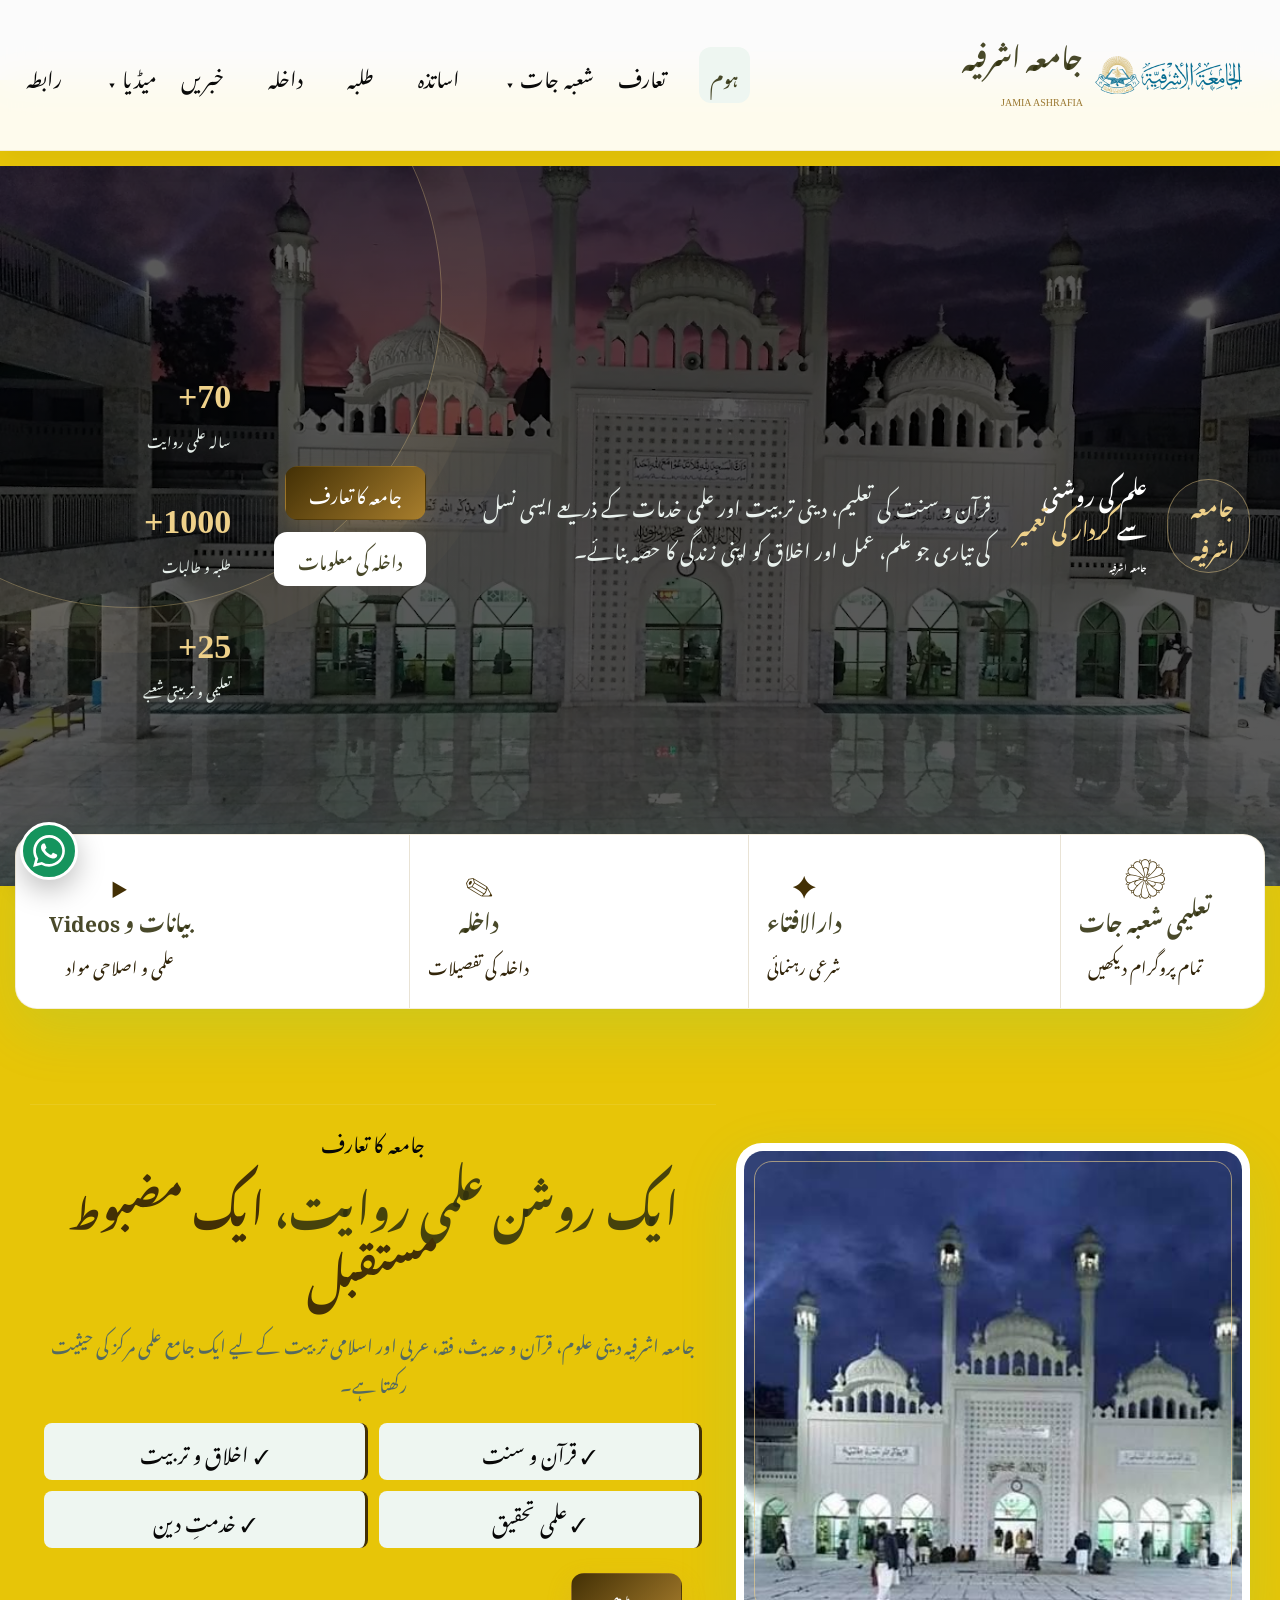
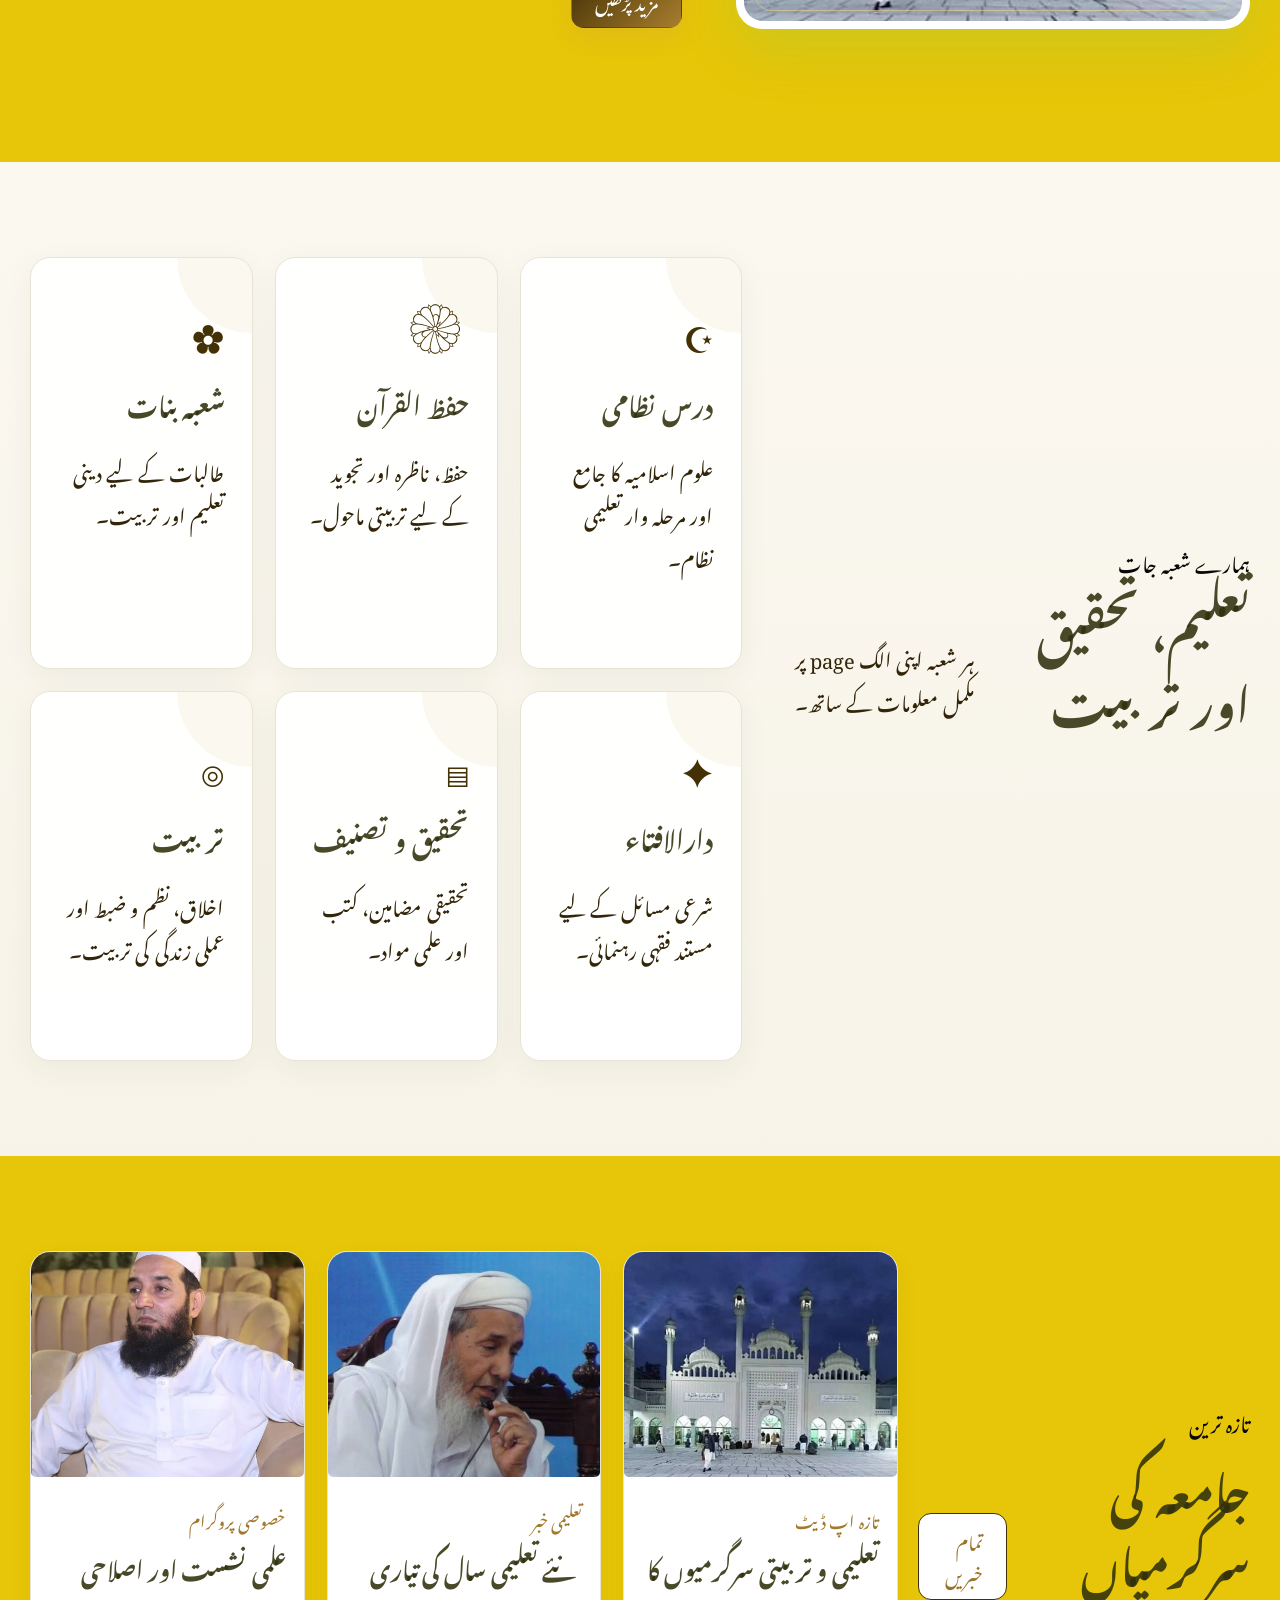
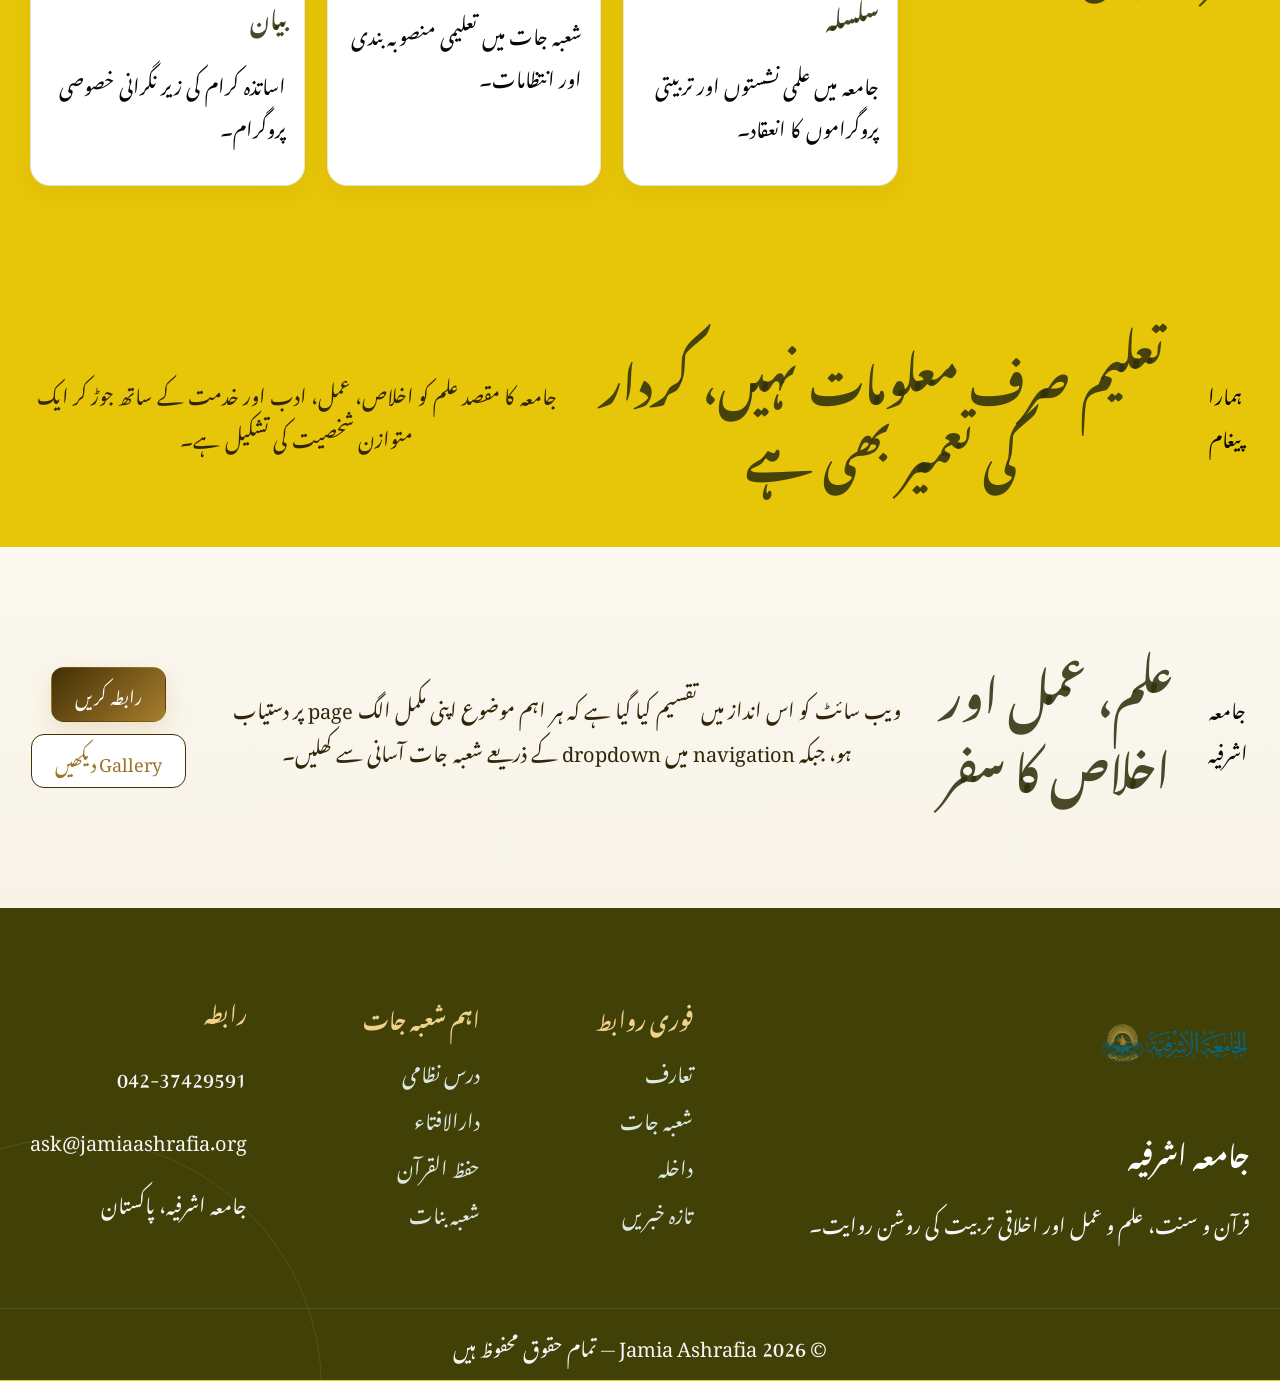
==== commit 1b719857: "web full change" ====
--- a/index.html
+++ b/index.html
@@ -16,8 +16,9 @@
 </head>
 
 <body >
+    
     <div class="topbar">
-        
+        <br><br>
     
     <header  class="header">
         <div class="wrap navwrap"><a class="brand" href="index.html">
@@ -43,11 +44,12 @@
                             href="publications.html">ماہنامہ / Publications</a></div>
                 </div>
                 <a class="" href="contact.html">رابطہ</a>
+               
             </nav>
         </div>
     </header>
 
-    <section class="hero"  >
+    <section class="hero" >
         
         <div class="wrap hero-content" >
             <div class="kicker">جامعہ اشرفیہ</div>
@@ -74,6 +76,7 @@
     <section class="section">
         <div class="wrap split">
             <div class="photo"><img src="photo-12.jpg" alt="جامعہ"></div>
+            
             <div class="copy"><label>جامعہ کا تعارف</label>
                 <h2>ایک روشن علمی روایت، <span style='color:var(--gold)'>ایک مضبوط مستقبل</span></h2>
                 <p>جامعہ اشرفیہ دینی علوم، قرآن و حدیث، فقہ، عربی اور اسلامی تربیت کے لیے ایک جامع علمی مرکز کی حیثیت
--- a/style.css
+++ b/style.css
@@ -41,6 +41,7 @@
 }
 
 body {
+
   margin: 0;
   color: var(--ink);
   background: #bcb7b7cc;
@@ -88,6 +89,7 @@
   backdrop-filter: blur(18px);
   box-shadow: 0 8px 30px rgba(0, 0, 0, .06);
   border-bottom: 1px solid rgba(201, 160, 74, .16)
+  
 }
 
 .navwrap {
@@ -165,7 +167,7 @@
   right: 0;
   top: 49px;
   width: 255px;
-  background: #fff;
+  background: #616060;
   border: 1px solid var(--line);
   border-radius: 16px;
   padding: 8px;
@@ -198,38 +200,69 @@
   padding: 5px 12px
 }
 
+/* ==========================================
+   1. Urdu Fonts Setup
+   ========================================== */
+
+/* AlQalam Alvi Nastaleeq Font Definition */
+@font-face {
+  font-family: 'AlQalamAlviNastaleeq';
+  src: local('AlQalam Alvi Nastaleeq'),
+       local('AlQalam Alvi Nastaleeq Regular'),
+       url('assets/fonts/AlQalam-Alvi-Nastaleeq.woff2') format('woff2'),
+       url('assets/fonts/AlQalam-Alvi-Nastaleeq.ttf') format('truetype');
+  font-display: swap;
+}
+
+/* Jameel Noori Nastaleeq Font Definition */
+@font-face {
+  font-family: 'JameelNoori';
+  src: local('Jameel Noori Nastaleeq'),
+       local('Jameel Noori Nastaleeq Regular'),
+       local('Jameel Noori Nastaleeq Kasheeda'),
+       url('assets/fonts/Jameel-Noori-Nastaleeq.ttf') format('truetype');
+  font-display: swap;
+}
+
+/* ==========================================
+   2. Base & Typography Styles
+   ========================================== */
+
+body {
+  font-family: 'JameelNoori', 'Jameel Noori Nastaleeq', 'AlQalamAlviNastaleeq', serif;
+  direction: rtl;
+  margin: 0;
+  padding: 0;
+}
+
+/* ==========================================
+   3. Hero Section Styles
+   ========================================== */
+
 .hero {
- 
   position: relative;
   min-height: 720px;
   display: flex;
   align-items: center;
   overflow: hidden;
-  background: var(--g)
-}
-
-/* 1. Parent Element پر پوزیشن سیٹ کریں */
-.hero {
-  position: relative;
-  min-height: 500px;
-  overflow: hidden; /* امیج کو باہر نکلنے سے روکنے کے لیے */
-}
-
-/* 2. Pseudo Element */
+}
+
+/* Dark Background Image Overlay */
 .hero::before {
   content: "";
   position: absolute;
   inset: 0;
   width: 100%;
   height: 100%;
-  background-image: url('mas.webp');
+  /* 0.65 کا مطلب 65% ڈارک شیڈ ہے تاکہ تحریر بالکل واضح نظر آئے */
+  background-image: linear-gradient(rgba(0, 0, 0, 0.65), rgba(0, 0, 0, 0.65)), url('mas.webp');
   background-size: cover;
   background-position: center;
   background-repeat: no-repeat;
-  z-index: -1; /* ٹیکسٹ کے نیچے رکھنے کے لیے */
-}
-
-.hero:after {
+}
+
+/* Decorative Circle Effect */
+.hero::after {
   content: "";
   position: absolute;
   width: 620px;
@@ -238,15 +271,17 @@
   border-radius: 50%;
   left: -180px;
   top: -180px;
-  box-shadow: 0 0 0 45px rgba(239, 209, 138, .045), 0 0 0 95px rgba(239, 209, 138, .025)
-}
-
+  box-shadow: 0 0 0 45px rgba(239, 209, 138, .045), 0 0 0 95px rgba(239, 209, 138, .025);
+  pointer-events: none;
+}
+
+/* Hero Content Styling */
 .hero-content {
   position: relative;
   z-index: 2;
-  color: #fff;
+  color: #ffffff;
   padding: 105px 0;
-  max-width: 780px
+  max-width: 780px;
 }
 
 .kicker {
@@ -260,7 +295,7 @@
 }
 
 .hero h1 {
-  font-size: clamp(44px, 6vw, 78px);
+  font-size: 20px;
   line-height: 1.38;
   margin: 16px 0
 }
@@ -848,8 +883,8 @@
 }
 
 footer {
-  background: #47390d;
-  color: #dbe8e1;
+  background: #333507ec;
+  color: #f4f7f4;
   padding-top: 60px;
   position: relative;
   overflow: hidden
